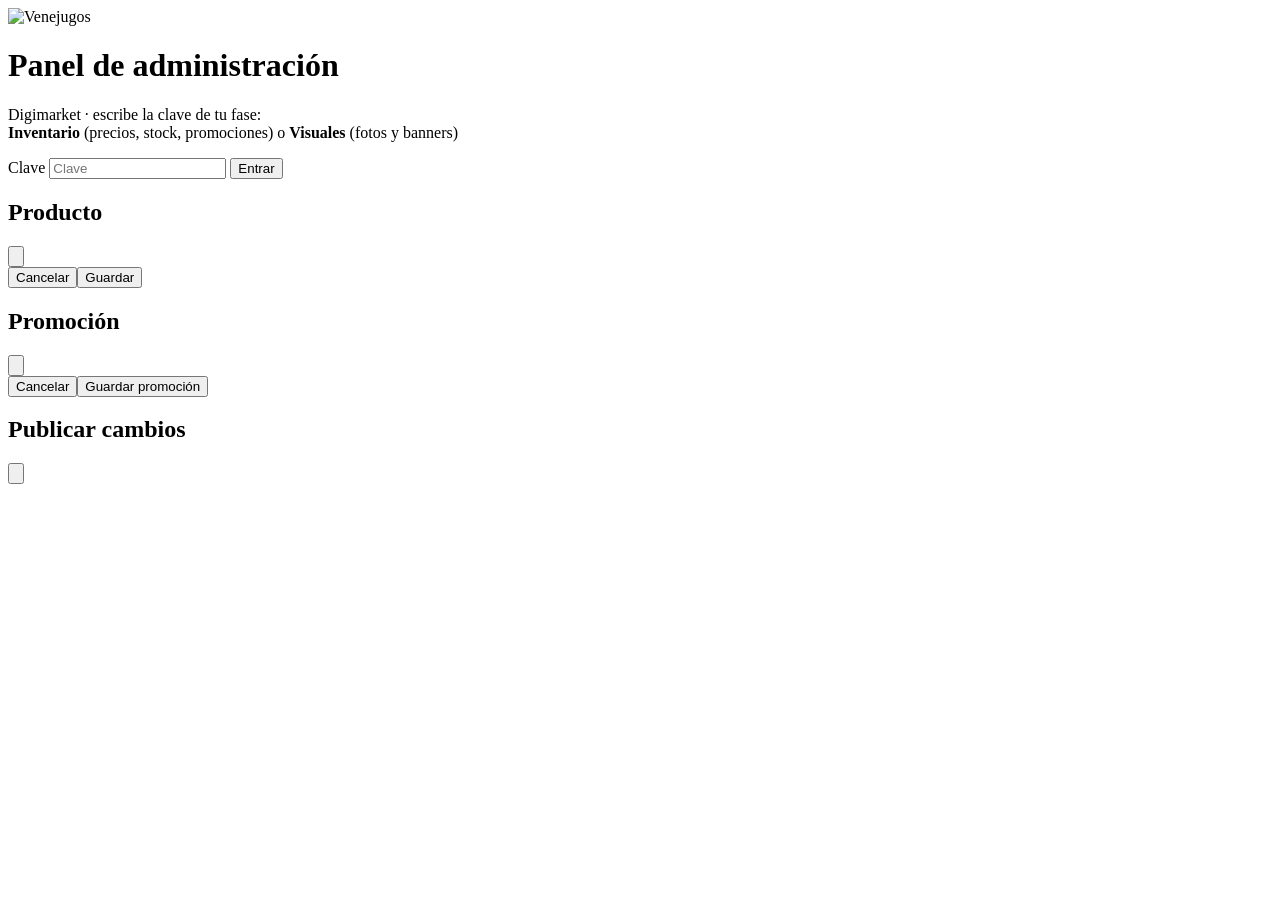
==== admin.html @ 6cc230de "Add files via upload" ====
<!DOCTYPE html>
<html lang="es">
<head>
<meta charset="UTF-8">
<meta http-equiv="Content-Security-Policy" content="default-src 'self'; script-src 'self'; style-src 'self' 'unsafe-inline'; img-src 'self' data: blob: https:; font-src 'self'; connect-src 'self' https://api.github.com https://script.google.com https://script.googleusercontent.com; object-src 'none'; base-uri 'self'; form-action 'self'">
<meta name="viewport" content="width=device-width, initial-scale=1, viewport-fit=cover">
<title>Digimarket · Administración</title>
<meta name="robots" content="noindex, nofollow">
<meta name="theme-color" content="#0a2687">
<link rel="icon" type="image/png" href="img/favicon.png">
<link rel="stylesheet" href="css/tienda.css">
<link rel="stylesheet" href="css/admin.css">
</head>
<body class="admin">

<!-- ===== ACCESO ===== -->
<div class="acceso" id="acceso">
  <form class="acceso-caja" id="formAcceso">
    <img src="img/logo.png" alt="Venejugos" width="150">
    <h1>Panel de administración</h1>
    <p>Digimarket · escribe la clave de tu fase:<br><strong>Inventario</strong> (precios, stock, promociones) o <strong>Visuales</strong> (fotos y banners)</p>
    <label class="sr-only" for="clave">Clave</label>
    <input type="password" id="clave" placeholder="Clave" autocomplete="current-password" autocapitalize="characters" required>
    <button class="btn btn-primario" type="submit">Entrar</button>
    <div class="error" id="errorAcceso" role="alert"></div>
  </form>
</div>

<!-- ===== PANEL ===== -->
<div id="panel" hidden>
  <header class="adm-nav">
    <div class="adm-nav-fila">
      <a class="marca" href="./" target="_blank" rel="noopener" title="Abrir el catálogo público">
        <span class="marca-logo"><img src="img/logo.png" alt="Venejugos" width="56" height="38"></span>
        <span class="marca-texto"><strong>Digimarket</strong><span>Administración</span></span>
      </a>
      <div class="estado-cambios" id="estadoCambios" aria-live="polite">Sin cambios</div>
      <div class="adm-nav-acciones">
        <span class="rol-pill" id="rolActual"></span>
        <button class="btn btn-claro" id="btnSalir">Salir</button>
        <button class="btn btn-claro" id="btnDeshacer" title="Descartar cambios no publicados" hidden>Descartar</button>
        <button class="btn btn-primario" id="btnPublicar">Publicar cambios</button>
      </div>
    </div>
    <nav class="pestanas" role="tablist" aria-label="Secciones">
      <button role="tab" class="pestana" data-tab="fotos" aria-selected="false" hidden>Fotos de productos</button>
      <button role="tab" class="pestana" data-tab="productos" aria-selected="true">Productos</button>
      <button role="tab" class="pestana" data-tab="promociones" aria-selected="false">Promociones del mes</button>
      <button role="tab" class="pestana" data-tab="importar" aria-selected="false">Importar Excel</button>
      <button role="tab" class="pestana" data-tab="imagenes" aria-selected="false" hidden>Fotos en lote</button>
      <button role="tab" class="pestana" data-tab="banners" aria-selected="false" hidden>Banners de promociones</button>
      <button role="tab" class="pestana" data-tab="conexion" aria-selected="false">Conexión y respaldo</button>
    </nav>
  </header>

  <main class="adm-main">
    <div class="aviso-borrador" id="avisoBorrador" hidden></div>

    <!-- FASE VISUALES: FOTOS POR PRODUCTO -->
    <section class="tab" id="tab-fotos" role="tabpanel" hidden>
      <div class="kpis" id="kpisFotos"></div>
      <div class="adm-barra">
        <input type="search" id="ffBuscar" placeholder="Buscar por nombre, marca, código o ID" aria-label="Buscar productos">
        <select id="ffCategoria" aria-label="Categoría"></select>
        <select id="ffFiltro" aria-label="Filtro">
          <option value="">Todos</option>
          <option value="sin-foto">Sin foto</option>
          <option value="con-foto">Con foto</option>
          <option value="pendientes">Sin publicar</option>
        </select>
      </div>
      <p class="nota">Toca una tarjeta o arrastra una imagen encima para poner la foto principal. “Galería” permite varias fotos por producto. Los productos sin foto aparecen primero.</p>
      <div class="grid-fotos" id="gridFotos"></div>
      <div class="adm-pie-tabla"><span id="infoFotos"></span><nav class="paginacion" id="pagFotos" aria-label="Páginas"></nav></div>
    </section>

    <!-- FASE VISUALES: BANNERS -->
    <section class="tab" id="tab-banners" role="tabpanel" hidden>
      <div class="tarjeta-adm">
        <h2>Banners de promociones</h2>
        <p class="nota">Las promociones (fechas, descuentos y productos) las crea la fase Inventario. Aquí se carga la imagen de cada una. Si una promoción no tiene imagen, el catálogo muestra un banner de texto con los colores de la marca.</p>
        <div id="listaBanners" class="lista-promos"></div>
      </div>
    </section>

    <!-- PRODUCTOS -->
    <section class="tab" id="tab-productos" role="tabpanel">
      <div class="kpis" id="kpis"></div>
      <div class="adm-barra">
        <input type="search" id="fBuscar" placeholder="Buscar por nombre, marca, código o ID" aria-label="Buscar productos">
        <select id="fCategoria" aria-label="Categoría"></select>
        <select id="fMarca" aria-label="Marca"></select>
        <select id="fModulo" aria-label="Módulo"></select>
        <select id="fRapido" aria-label="Filtro rápido">
          <option value="">Todos</option>
          <option value="sin-imagen">Sin foto</option>
          <option value="con-descuento">Con descuento</option>
          <option value="stock-bajo">Stock bajo</option>
          <option value="agotados">Agotados</option>
          <option value="destacados">Destacados</option>
          <option value="sin-codigo">Sin código</option>
          <option value="precio-cero">Precio en 0</option>
          <option value="problemas">Con problemas</option>
        </select>
        <select id="fOrden" aria-label="Ordenar">
          <option value="producto-asc">Nombre A-Z</option>
          <option value="producto-desc">Nombre Z-A</option>
          <option value="precio-asc">Precio ↑</option>
          <option value="precio-desc">Precio ↓</option>
          <option value="stock-asc">Stock ↑</option>
          <option value="stock-desc">Stock ↓</option>
          <option value="descuento-desc">Descuento ↓</option>
          <option value="id-desc">Más recientes</option>
        </select>
        <button class="btn btn-azul" id="btnNuevo">+ Nuevo producto</button>
      </div>

      <div class="lote" id="barraLote" hidden>
        <strong id="numSel">0 seleccionados</strong>
        <div class="lote-grupo"><input type="text" inputmode="decimal" id="loteDesc" placeholder="% desc." aria-label="Descuento en lote"><button class="btn btn-mini" data-lote="descuento">Aplicar descuento</button></div>
        <div class="lote-grupo"><select id="loteCat" aria-label="Categoría en lote"></select><button class="btn btn-mini" data-lote="categoria">Cambiar categoría</button></div>
        <div class="lote-grupo"><select id="lotePromo" aria-label="Promoción"></select><button class="btn btn-mini" data-lote="promo">Añadir a promoción</button></div>
        <button class="btn btn-mini" data-lote="destacar">Destacar</button>
        <button class="btn btn-mini" data-lote="no-destacar">Quitar destacado</button>
        <button class="btn btn-mini btn-peligro" data-lote="eliminar">Eliminar</button>
        <button class="btn btn-mini btn-claro" data-lote="limpiar">Deseleccionar</button>
      </div>

      <div class="tabla" id="tablaProductos" role="table" aria-label="Productos">
        <div class="fila cab" role="row">
          <span class="c-sel"><input type="checkbox" id="selTodos" aria-label="Seleccionar página"></span>
          <span class="c-img">Foto</span>
          <span class="c-cod">Código</span>
          <span class="c-nom">Producto</span>
          <span class="c-mar">Marca</span>
          <span class="c-cat">Categoría</span>
          <span class="c-pre num">Precio</span>
          <span class="c-des num">Desc. %</span>
          <span class="c-fin num">Final</span>
          <span class="c-sto num">Stock</span>
          <span class="c-dst">Dest.</span>
          <span class="c-acc"></span>
        </div>
        <div id="filasProductos"></div>
      </div>
      <div class="adm-pie-tabla">
        <span id="infoTabla"></span>
        <nav class="paginacion" id="pagProductos" aria-label="Páginas"></nav>
      </div>
    </section>

    <!-- PROMOCIONES -->
    <section class="tab" id="tab-promociones" role="tabpanel" hidden>
      <div class="tarjeta-adm">
        <div class="cab-adm">
          <div>
            <h2>Promociones del mes</h2>
            <p class="nota">Cada promoción aparece como banner en el catálogo mientras esté activa y dentro de sus fechas. Si tiene un % de descuento, se aplica a sus productos (cuando un producto también tiene descuento propio, se usa el mayor).</p>
          </div>
          <div class="botones">
            <button class="btn btn-azul" id="btnPromoMes">+ Promoción de este mes</button>
            <button class="btn" id="btnPromoNueva">+ Otra fecha</button>
          </div>
        </div>
        <div id="listaPromos" class="lista-promos"></div>
      </div>

      <div class="tarjeta-adm">
        <h2>Cargar descuentos del mes desde Excel</h2>
        <p class="nota">Sube un archivo con una columna de <strong>código</strong>, <strong>ID</strong> o <strong>producto</strong>, y una columna de <strong>descuento</strong> (15, 15% o 0,15). Puedes asignar los descuentos directo a los productos o crear con ellos una promoción.</p>
        <div class="fila-form">
          <input type="file" id="excelDescuentos" accept=".xlsx,.xls,.csv">
          <select id="destinoDescuentos" aria-label="Destino de los descuentos">
            <option value="producto">Asignar como descuento del producto</option>
            <option value="promo">Crear una promoción con estos productos</option>
          </select>
          <label class="opcion"><input type="checkbox" id="limpiarDescuentos"><span>Quitar el descuento a los productos que no estén en el archivo</span></label>
        </div>
        <div id="vistaDescuentos"></div>
      </div>
    </section>

    <!-- IMPORTAR -->
    <section class="tab" id="tab-importar" role="tabpanel" hidden>
      <div class="tarjeta-adm">
        <h2>Actualizar productos desde Excel</h2>
        <p class="nota">Acepta .xlsx, .xls y .csv. Detecta solo las columnas (código, producto/nombre, descripción, marca, categoría, precio, descuento, cantidad/stock, módulo, imagen, ID), aunque el encabezado no esté en la primera fila. Los precios con coma (2,22) se leen correctamente. Cada fila se empareja con el producto existente por <strong>ID</strong>, luego por <strong>código</strong> y luego por <strong>nombre + marca</strong>, así las fotos y promociones no se pierden ni se cruzan.</p>
        <div class="modos">
          <label class="modo"><input type="radio" name="modoImport" value="actualizar" checked><span><strong>Actualizar y agregar</strong> Actualiza los que coinciden y agrega los nuevos. No borra nada.</span></label>
          <label class="modo"><input type="radio" name="modoImport" value="solo-existentes"><span><strong>Solo precios y stock</strong> Actualiza los que coinciden; ignora productos nuevos.</span></label>
          <label class="modo"><input type="radio" name="modoImport" value="reemplazar"><span><strong>Reemplazar lista completa</strong> Lo que no esté en el archivo se elimina del catálogo.</span></label>
        </div>
        <div class="fila-form">
          <input type="file" id="excelProductos" accept=".xlsx,.xls,.csv">
          <button class="btn" id="btnExportar">Descargar catálogo actual en Excel</button>
        </div>
        <div id="vistaImport"></div>
      </div>
    </section>

    <!-- IMÁGENES EN LOTE -->
    <section class="tab" id="tab-imagenes" role="tabpanel" hidden>
      <div class="tarjeta-adm">
        <h2>Fotos en lote</h2>
        <p class="nota">Nombra cada archivo con el <strong>código</strong>, el <strong>ID</strong> o el <strong>nombre exacto</strong> del producto (por ejemplo <code>7UP-15.jpg</code>, <code>587.png</code> o <code>ACEITE SOYA PORTUMESA 12 X 850 ML.webp</code>). Solo se aceptan coincidencias exactas para no asignar una foto al producto equivocado; las que no coincidan puedes asignarlas a mano. Las fotos se optimizan automáticamente (máx. 900 px, formato WebP).</p>
        <div class="fila-form">
          <input type="file" id="lotesFotos" accept="image/*" multiple>
          <label class="opcion"><input type="checkbox" id="fotosComoGaleria"><span>Si el producto ya tiene foto, agregar a su galería en vez de reemplazarla</span></label>
        </div>
        <div id="vistaFotos"></div>
      </div>
    </section>

    <!-- CONEXIÓN -->
    <section class="tab" id="tab-conexion" role="tabpanel" hidden>
      <div class="tarjeta-adm">
        <h2>Conexión con GitHub</h2>
        <p class="nota">Con estos datos el panel publica los cambios directamente en tu repositorio. Usa un token <em>fine-grained</em> limitado a este repositorio con permiso <strong>Contents: Read and write</strong>.</p>
        <div class="form-grid">
          <label class="campo"><span>Usuario u organización</span><input id="cfgOwner" autocomplete="off" autocapitalize="none" spellcheck="false"></label>
          <label class="campo"><span>Repositorio</span><input id="cfgRepo" autocomplete="off" autocapitalize="none" spellcheck="false"></label>
          <label class="campo"><span>Rama</span><input id="cfgBranch" value="main" autocomplete="off" autocapitalize="none" spellcheck="false"></label>
          <label class="campo"><span>Carpeta del sitio en el repo (vacío = raíz)</span><input id="cfgCarpeta" placeholder="" autocomplete="off" autocapitalize="none" spellcheck="false"></label>
          <label class="campo ancho"><span>Token de acceso</span><input id="cfgToken" type="password" placeholder="github_pat_…" autocomplete="off" spellcheck="false"></label>
        </div>
        <label class="opcion"><input type="checkbox" id="cfgRecordar"><span>Recordar el token en este dispositivo (si no, se borra al cerrar la pestaña)</span></label>
        <div class="botones" style="margin-top:12px">
          <button class="btn btn-azul" id="btnGuardarCfg">Guardar y probar conexión</button>
          <button class="btn" id="btnRecargarGH">Recargar datos desde GitHub</button>
        </div>
        <div id="resultadoCfg" class="nota" style="margin-top:10px"></div>
      </div>

      <div class="tarjeta-adm">
        <h2>Respaldo</h2>
        <p class="nota">Descarga una copia de productos y promociones antes de cambios grandes. La fase Inventario puede restaurarla aquí mismo (queda como cambio sin publicar).</p>
        <div class="botones">
          <button class="btn" id="btnRespaldo">Descargar respaldo (.json)</button>
          <label class="btn solo-inventario" for="archivoRespaldo" style="display:inline-grid;place-items:center">Restaurar respaldo…</label>
          <input type="file" id="archivoRespaldo" accept=".json,application/json" hidden>
        </div>
      </div>
    </section>
  </main>
  <footer class="pie-admin">
    <span>© 2026 <span data-legal="empresa.razon">DISTRIBUIDORA VENEJUGOS 2015, C.A.</span></span>
    <a href="terminos.html" target="_blank" rel="noopener">Términos</a>
    <a href="privacidad.html" target="_blank" rel="noopener">Privacidad</a>
    <a href="cookies.html" target="_blank" rel="noopener">Cookies</a>
    <a href="#" data-retirar-consentimiento>Retirar mi consentimiento</a>
  </footer>
</div>

<div class="velo" id="velo"></div>

<!-- Editor de producto -->
<aside class="hoja" id="hojaProducto" role="dialog" aria-modal="true" aria-labelledby="tProducto">
  <div class="asa"></div>
  <div class="hoja-cab"><h2 id="tProducto">Producto</h2><button class="btn-cerrar" data-cerrar aria-label="Cerrar"><svg viewBox="0 0 24 24" fill="none" stroke="currentColor" stroke-width="2.4" stroke-linecap="round"><path d="M18 6 6 18M6 6l12 12"/></svg></button></div>
  <div class="hoja-cuerpo" id="formProducto"></div>
  <div class="hoja-pie botones"><button class="btn" data-cerrar>Cancelar</button><button class="btn btn-primario" id="guardarProducto">Guardar</button></div>
</aside>

<!-- Editor de promoción -->
<aside class="hoja" id="hojaPromo" role="dialog" aria-modal="true" aria-labelledby="tPromo">
  <div class="asa"></div>
  <div class="hoja-cab"><h2 id="tPromo">Promoción</h2><button class="btn-cerrar" data-cerrar aria-label="Cerrar"><svg viewBox="0 0 24 24" fill="none" stroke="currentColor" stroke-width="2.4" stroke-linecap="round"><path d="M18 6 6 18M6 6l12 12"/></svg></button></div>
  <div class="hoja-cuerpo" id="formPromo"></div>
  <div class="hoja-pie botones"><button class="btn" data-cerrar>Cancelar</button><button class="btn btn-primario" id="guardarPromo">Guardar promoción</button></div>
</aside>

<!-- Publicación -->
<aside class="hoja centro" id="hojaPublicar" role="dialog" aria-modal="true" aria-labelledby="tPublicar">
  <div class="hoja-cab"><h2 id="tPublicar">Publicar cambios</h2><button class="btn-cerrar" data-cerrar aria-label="Cerrar"><svg viewBox="0 0 24 24" fill="none" stroke="currentColor" stroke-width="2.4" stroke-linecap="round"><path d="M18 6 6 18M6 6l12 12"/></svg></button></div>
  <div class="hoja-cuerpo" id="cuerpoPublicar"></div>
  <div class="hoja-pie botones" id="piePublicar"></div>
</aside>

<input type="file" id="fotoRapida" accept="image/*" hidden>
<div class="aviso-flotante" id="avisoFlotante" role="status" aria-live="polite"></div>

<script src="js/vendor/xlsx.full.min.js" defer></script>
<script src="js/legal.js"></script>
<script src="js/consentimiento.js"></script>
<script src="js/comun.js"></script>
<script src="js/admin.js"></script>
</body>
</html>
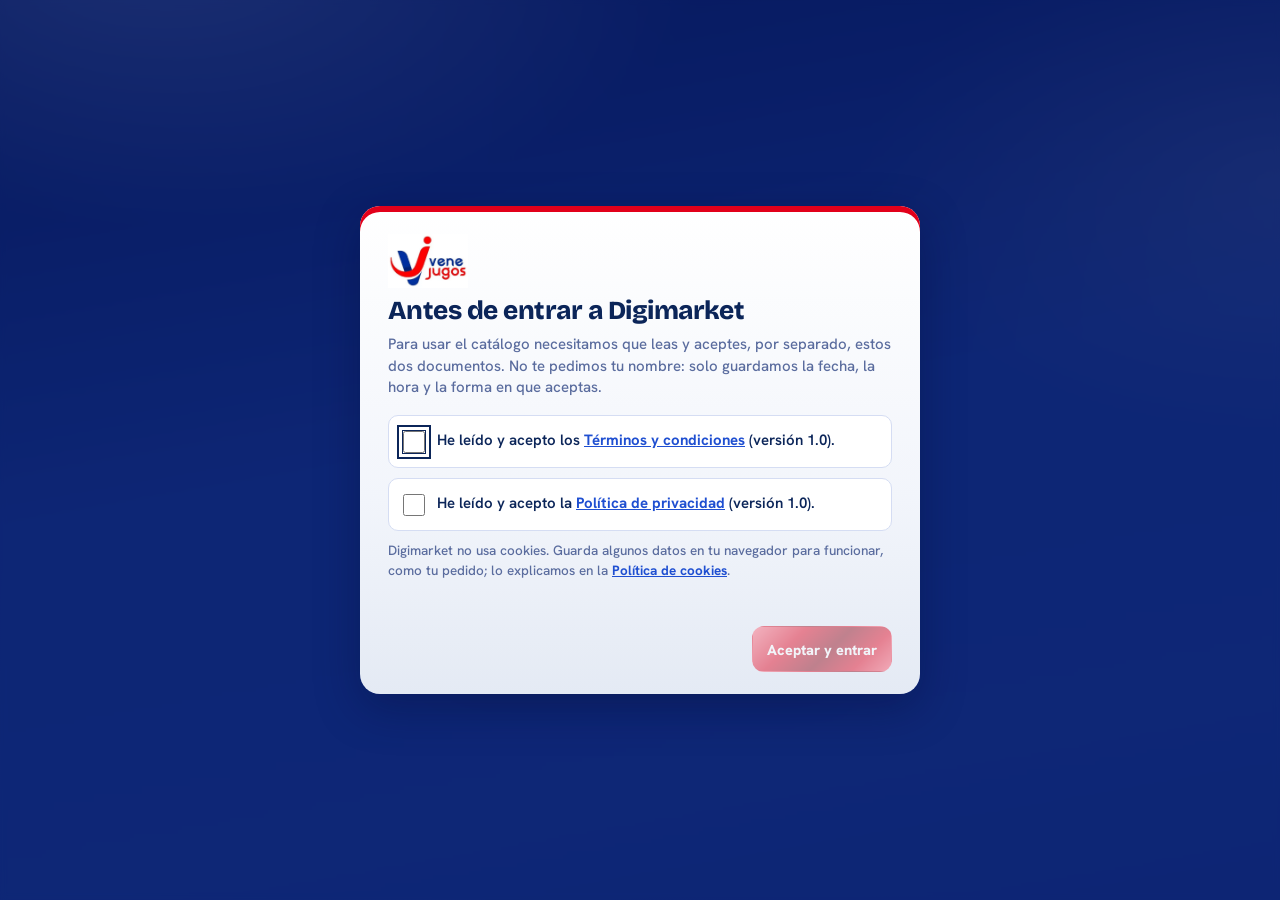
==== commit 47a5beef: "Add files via upload" ====
--- a/admin.html
+++ b/admin.html
@@ -7,16 +7,16 @@
 <title>Digimarket · Administración</title>
 <meta name="robots" content="noindex, nofollow">
 <meta name="theme-color" content="#0a2687">
-<link rel="icon" type="image/png" href="img/favicon.png">
-<link rel="stylesheet" href="css/tienda.css">
-<link rel="stylesheet" href="css/admin.css">
+<link rel="icon" type="image/png" href="favicon.png">
+<link rel="stylesheet" href="tienda.css">
+<link rel="stylesheet" href="admin.css">
 </head>
 <body class="admin">
 
 <!-- ===== ACCESO ===== -->
 <div class="acceso" id="acceso">
   <form class="acceso-caja" id="formAcceso">
-    <img src="img/logo.png" alt="Venejugos" width="150">
+    <img src="logo.png" alt="Venejugos" width="150">
     <h1>Panel de administración</h1>
     <p>Digimarket · escribe la clave de tu fase:<br><strong>Inventario</strong> (precios, stock, promociones) o <strong>Visuales</strong> (fotos y banners)</p>
     <label class="sr-only" for="clave">Clave</label>
@@ -31,7 +31,7 @@
   <header class="adm-nav">
     <div class="adm-nav-fila">
       <a class="marca" href="./" target="_blank" rel="noopener" title="Abrir el catálogo público">
-        <span class="marca-logo"><img src="img/logo.png" alt="Venejugos" width="56" height="38"></span>
+        <span class="marca-logo"><img src="logo.png" alt="Venejugos" width="56" height="38"></span>
         <span class="marca-texto"><strong>Digimarket</strong><span>Administración</span></span>
       </a>
       <div class="estado-cambios" id="estadoCambios" aria-live="polite">Sin cambios</div>
@@ -279,10 +279,10 @@
 <input type="file" id="fotoRapida" accept="image/*" hidden>
 <div class="aviso-flotante" id="avisoFlotante" role="status" aria-live="polite"></div>
 
-<script src="js/vendor/xlsx.full.min.js" defer></script>
-<script src="js/legal.js"></script>
-<script src="js/consentimiento.js"></script>
-<script src="js/comun.js"></script>
-<script src="js/admin.js"></script>
+<script src="xlsx.full.min.js" defer></script>
+<script src="legal.js"></script>
+<script src="consentimiento.js"></script>
+<script src="comun.js"></script>
+<script src="admin.js"></script>
 </body>
 </html>
--- a/tienda.css
+++ b/tienda.css
@@ -0,0 +1,720 @@
+/* =========================================================================
+   Digimarket · Venejugos — Catálogo público
+   Colorimetría tomada del logo Venejugos: azul real + rojo vivo sobre blanco.
+   ========================================================================= */
+@font-face {
+  font-family: "Bricolage";
+  src: url("./bricolage.woff2") format("woff2-variations"), url("./bricolage.woff2") format("woff2");
+  font-weight: 200 800; font-stretch: 75% 100%; font-display: swap;
+}
+@font-face {
+  font-family: "Hanken";
+  src: url("./hanken.woff2") format("woff2-variations"), url("./hanken.woff2") format("woff2");
+  font-weight: 100 900; font-display: swap;
+}
+/* Colorimetría tomada de NEXUS: azul Venejugos profundo, rojo de marca
+   metálico y superficies plateadas. */
+:root {
+  --azul: #1f4fd1;
+  --azul-900: #0b2559;      /* marino: títulos y texto fuerte */
+  --azul-700: #163db0;
+  --azul-100: #d5ddf3;
+  --azul-050: #e8eeff;
+  --rojo: #e2001a;
+  --rojo-700: #b80016;
+  --rojo-050: #fff1f3;
+  --tinta: #0b2559;
+  --gris: #5a6c9e;
+  --gris-claro: #8a9bc9;
+  --linea: #d5ddf3;
+  --fondo: #f4f7ff;
+  --blanco: #ffffff;
+  --verde: #14663f;
+  --plata: linear-gradient(180deg, #ffffff 0%, #e6ecf6 42%, #c3cde2 52%, #f3f6fb 100%);
+  --plata-borde: linear-gradient(135deg, #ffffff 0%, #b9c4da 30%, #ffffff 55%, #9eabc4 80%, #eef2f8 100%);
+  --rojo-metal: linear-gradient(135deg, #ff6b7d 0%, #e2001a 30%, #8f0011 55%, #e2001a 78%, #ff5a6e 100%);
+  --azul-metal: linear-gradient(180deg, #4a78ff 0%, #1f4fd1 48%, #163db0 52%, #2a5ae0 100%);
+  --superficie-clara: linear-gradient(180deg, #ffffff 0%, #f2f5fb 60%, #e4eaf4 100%);
+  --fondo-azul: radial-gradient(900px 480px at 12% -8%, rgba(120, 160, 255, .55), transparent 62%), radial-gradient(700px 420px at 100% 20%, rgba(255, 255, 255, .12), transparent 60%), linear-gradient(170deg, #0c2c95 0, #1f4fd1 520px, #2051d6 900px, #1b46bf 1600px, #163db0 100%);
+
+  --radio: 14px;
+  --radio-sm: 9px;
+  --sombra: 0 1px 2px rgba(4, 20, 90, .08), 0 8px 22px rgba(4, 20, 90, .14);
+  --sombra-alta: 0 14px 44px rgba(4, 14, 60, .38);
+  --fuente: "Hanken", "Segoe UI", system-ui, -apple-system, Roboto, Arial, sans-serif;
+  --fuente-display: "Bricolage", "Segoe UI", system-ui, sans-serif;
+  --contenedor: 1480px;
+  --pad: clamp(12px, 2.4vw, 28px);
+  --alto-nav: 64px;
+  --ease: cubic-bezier(.2, .8, .2, 1);
+}
+
+*, *::before, *::after { box-sizing: border-box; }
+html {
+  -webkit-tap-highlight-color: transparent;
+  -webkit-text-size-adjust: 100%;
+  scroll-padding-top: 140px;
+}
+body {
+  margin: 0;
+  font-family: var(--fuente);
+  font-size: 15px;
+  line-height: 1.45;
+  color: var(--tinta);
+  background: var(--fondo);
+  -webkit-font-smoothing: antialiased;
+  min-height: 100svh;
+  display: flex; flex-direction: column;
+}
+img { max-width: 100%; display: block; }
+button, input, select, textarea { font: inherit; color: inherit; }
+button, a, [role="button"], .chip, .tab { touch-action: manipulation; }
+button, [role="button"], .chip { -webkit-user-select: none; user-select: none; }
+input, select, textarea { font-size: 16px; }
+:focus-visible { outline: 3px solid #ffffff; outline-offset: 1px; box-shadow: 0 0 0 6px #0b2559; border-radius: 6px; }
+.sr-only { position: absolute; width: 1px; height: 1px; padding: 0; margin: -1px; overflow: hidden; clip: rect(0 0 0 0); white-space: nowrap; border: 0; }
+.contenedor { width: 100%; max-width: var(--contenedor); margin: 0 auto; padding-inline: var(--pad); }
+
+/* ---------- Barra superior ---------- */
+.nav {
+  position: sticky; top: 0; z-index: 40;
+  background: var(--azul-900);
+  color: var(--blanco);
+  padding-top: env(safe-area-inset-top, 0px);
+}
+.nav-fila {
+  display: grid;
+  grid-template-columns: auto 1fr auto;
+  align-items: center;
+  gap: clamp(10px, 2vw, 24px);
+  min-height: var(--alto-nav);
+}
+.marca { display: flex; align-items: center; gap: 10px; text-decoration: none; color: inherit; min-width: 0; }
+.marca-logo {
+  background: var(--blanco); border-radius: 10px; padding: 4px 8px;
+  height: 46px; display: grid; place-items: center; flex-shrink: 0;
+}
+.marca-logo img { height: 38px; width: auto; }
+.marca-texto { display: flex; flex-direction: column; line-height: 1.05; }
+.marca-texto strong { font-family: var(--fuente-display); font-size: 22px; font-weight: 800; letter-spacing: -.01em; }
+.marca-texto span { font-size: 12px; color: var(--azul-100); }
+
+.buscador {
+  display: flex; align-items: stretch;
+  background: var(--blanco); border-radius: 12px; overflow: hidden;
+  height: 46px; max-width: 760px; width: 100%; justify-self: center;
+  box-shadow: 0 0 0 2px transparent; transition: box-shadow .15s;
+}
+.buscador:focus-within { box-shadow: 0 0 0 3px var(--rojo); }
+.buscador select {
+  border: 0; background: var(--fondo); color: var(--tinta);
+  padding: 0 10px; font-size: 14px; max-width: 170px; cursor: pointer;
+  border-right: 1px solid var(--linea);
+}
+.buscador input {
+  flex: 1; border: 0; padding: 0 14px; min-width: 0; color: var(--tinta); background: transparent;
+}
+.buscador input:focus { outline: none; }
+.buscador input::placeholder { color: var(--gris-claro); }
+.buscador button {
+  border: 0; background: var(--rojo); color: var(--blanco);
+  width: 54px; display: grid; place-items: center; cursor: pointer;
+}
+.buscador button:active { background: var(--rojo-700); }
+.buscador button svg { width: 22px; height: 22px; }
+
+.btn-carrito {
+  position: relative; display: flex; align-items: center; gap: 8px;
+  background: transparent; border: 1px solid rgba(255,255,255,.28);
+  color: var(--blanco); border-radius: 12px; padding: 0 14px; height: 46px; cursor: pointer;
+  font-weight: 700;
+}
+.btn-carrito svg { width: 26px; height: 26px; }
+.btn-carrito:active { transform: scale(.97); }
+.contador {
+  position: absolute; top: -7px; left: 26px;
+  min-width: 22px; height: 22px; padding: 0 6px; border-radius: 11px;
+  background: var(--rojo); color: var(--blanco); font-size: 12px; font-weight: 800;
+  display: grid; place-items: center; border: 2px solid var(--azul-900);
+}
+.contador[hidden] { display: none; }
+.contador.salto { animation: salto .35s var(--ease); }
+@keyframes salto { 40% { transform: scale(1.35); } }
+
+/* ---------- Barra de categorías ---------- */
+.subnav { background: var(--azul); border-bottom: 3px solid var(--rojo); }
+.subnav-pista {
+  display: flex; gap: 4px; overflow-x: auto; scrollbar-width: none;
+  padding-block: 6px; scroll-snap-type: x proximity;
+}
+.subnav-pista::-webkit-scrollbar { display: none; }
+.subnav .chip {
+  flex-shrink: 0; scroll-snap-align: start;
+  background: transparent; border: 0; color: var(--blanco);
+  padding: 7px 13px; border-radius: 999px; font-size: 14px; font-weight: 600; cursor: pointer; white-space: nowrap;
+}
+.subnav .chip[aria-pressed="true"] { background: var(--blanco); color: var(--azul); }
+.subnav .chip.oferta { color: #ffd0d3; }
+.subnav .chip.oferta[aria-pressed="true"] { background: var(--rojo); color: var(--blanco); }
+
+/* ---------- Banners de promociones ---------- */
+.promos { margin-top: 18px; position: relative; }
+.promos-pista {
+  display: grid; grid-auto-flow: column; grid-auto-columns: 100%;
+  overflow-x: auto; scroll-snap-type: x mandatory; scrollbar-width: none;
+  border-radius: var(--radio); overscroll-behavior-x: contain;
+}
+.promos-pista::-webkit-scrollbar { display: none; }
+.banner {
+  scroll-snap-align: start; position: relative; overflow: hidden;
+  aspect-ratio: 16 / 4.6; min-height: 190px;
+  border-radius: var(--radio); color: var(--blanco); border: 0; padding: 0; text-align: left; cursor: pointer;
+  background: var(--azul);
+}
+.banner.rojo { background: var(--rojo); }
+.banner picture, .banner img.banner-img { position: absolute; inset: 0; width: 100%; height: 100%; object-fit: cover; }
+.banner-arte { position: absolute; inset: 0; pointer-events: none; }
+.banner-contenido {
+  position: relative; z-index: 1; height: 100%;
+  display: flex; flex-direction: column; justify-content: center; align-items: flex-start; gap: 8px;
+  padding: clamp(18px, 4vw, 56px); max-width: min(640px, 70%);
+}
+.banner-etiqueta {
+  font-family: var(--fuente-display); font-weight: 800; line-height: .9;
+  font-size: clamp(44px, 8vw, 104px); letter-spacing: -.03em;
+}
+.banner h2 { margin: 0; font-family: var(--fuente-display); font-size: clamp(22px, 3.2vw, 40px); line-height: 1.05; font-weight: 800; }
+.banner p { margin: 0; font-size: clamp(14px, 1.4vw, 17px); max-width: 46ch; opacity: .92; }
+.banner-cta {
+  margin-top: 8px; display: inline-flex; align-items: center; gap: 8px;
+  background: var(--blanco); color: var(--azul); font-weight: 800; padding: 10px 16px; border-radius: 999px; font-size: 14px;
+}
+.banner.rojo .banner-cta { color: var(--rojo-700); }
+.banner-fechas { font-size: 12.5px; opacity: .85; }
+.banner.solo-imagen .banner-cta { position: absolute; right: 16px; bottom: 16px; margin: 0; box-shadow: var(--sombra); }
+.promos-ctrl {
+  position: absolute; top: 50%; transform: translateY(-50%);
+  width: 44px; height: 44px; border-radius: 50%; border: 0; cursor: pointer;
+  background: rgba(255,255,255,.92); color: var(--azul); display: grid; place-items: center; box-shadow: var(--sombra);
+}
+.promos-ctrl svg { width: 22px; height: 22px; }
+.promos-ctrl.prev { left: 10px; }
+.promos-ctrl.next { right: 10px; }
+.promos-puntos { display: flex; gap: 6px; justify-content: center; margin-top: 10px; }
+.promos-puntos button { width: 9px; height: 9px; border-radius: 5px; border: 0; padding: 0; background: #c4cbe0; cursor: pointer; transition: width .2s var(--ease), background .2s; }
+.promos-puntos button[aria-current="true"] { width: 26px; background: var(--azul); }
+
+/* ---------- Secciones ---------- */
+.seccion { margin-top: 22px; }
+.seccion-cab { display: flex; align-items: baseline; justify-content: space-between; gap: 12px; margin-bottom: 10px; }
+.seccion-cab h2 { margin: 0; font-family: var(--fuente-display); font-size: clamp(21px, 2.4vw, 28px); font-weight: 800; color: var(--azul-900); line-height: 1.1; }
+.seccion-cab small { color: var(--gris); font-size: 14px; }
+.enlace { background: none; border: 0; color: var(--azul); font-weight: 700; cursor: pointer; padding: 6px 0; font-size: 14px; }
+.enlace:hover { text-decoration: underline; }
+
+.fila-scroll {
+  display: grid; grid-auto-flow: column; grid-auto-columns: var(--ancho-fila, 200px);
+  gap: 12px; overflow-x: auto; padding: 4px 2px 14px; scroll-snap-type: x proximity; overscroll-behavior-x: contain;
+}
+.fila-scroll > * { scroll-snap-align: start; }
+.panel-ofertas { background: var(--blanco); border-radius: var(--radio); padding: 16px 16px 4px; box-shadow: var(--sombra); }
+
+/* ---------- Disposición catálogo ---------- */
+.catalogo { display: grid; grid-template-columns: 1fr; gap: 20px; margin-top: 22px; align-items: start; }
+.filtros { display: none; }
+.barra-resultados {
+  display: flex; align-items: center; justify-content: space-between; gap: 10px; flex-wrap: wrap;
+  background: var(--blanco); border-radius: var(--radio-sm); padding: 10px 12px; margin-bottom: 12px; box-shadow: var(--sombra);
+}
+.barra-resultados .total { font-size: 14px; color: var(--gris); }
+.barra-resultados .total strong { color: var(--tinta); }
+.barra-acciones { display: flex; gap: 8px; align-items: center; }
+.selector {
+  height: 40px; border: 1px solid var(--linea); border-radius: 10px; background: var(--blanco);
+  padding: 0 10px; font-size: 14px; cursor: pointer;
+}
+.btn-filtros {
+  height: 40px; display: inline-flex; align-items: center; gap: 6px; padding: 0 14px;
+  border: 1px solid var(--linea); background: var(--blanco); border-radius: 10px; font-weight: 700; cursor: pointer; font-size: 14px;
+}
+.btn-filtros svg { width: 18px; height: 18px; }
+.btn-filtros .num { background: var(--rojo); color: var(--blanco); border-radius: 9px; font-size: 11px; padding: 1px 6px; }
+.chips-activos { display: flex; flex-wrap: wrap; gap: 6px; margin: -4px 0 12px; }
+.chips-activos:empty { display: none; }
+.chip-activo {
+  display: inline-flex; align-items: center; gap: 6px; background: var(--azul-050); color: var(--azul);
+  border: 1px solid var(--azul-100); border-radius: 999px; padding: 5px 10px; font-size: 13px; font-weight: 600; cursor: pointer;
+}
+.chip-activo svg { width: 14px; height: 14px; }
+
+/* ---------- Panel de filtros ---------- */
+.filtro-grupo { padding: 14px 0; border-bottom: 1px solid var(--linea); }
+.filtro-grupo:first-child { padding-top: 0; }
+.filtro-grupo h3 { margin: 0 0 8px; font-size: 15px; font-weight: 800; color: var(--azul-900); }
+.opcion {
+  display: flex; align-items: center; gap: 9px; padding: 5px 2px; font-size: 14px; cursor: pointer; border-radius: 6px;
+}
+.opcion input { width: 18px; height: 18px; accent-color: var(--azul); margin: 0; flex-shrink: 0; }
+.opcion span { flex: 1; min-width: 0; overflow: hidden; text-overflow: ellipsis; white-space: nowrap; }
+.opcion small { color: var(--gris-claro); font-size: 12px; }
+.marca-buscar { width: 100%; height: 38px; border: 1px solid var(--linea); border-radius: 9px; padding: 0 10px; margin-bottom: 6px; font-size: 14px; }
+.lista-marcas { max-height: 260px; overflow-y: auto; overscroll-behavior: contain; padding-right: 4px; }
+.rango { display: flex; gap: 8px; align-items: center; }
+.rango input { width: 100%; height: 38px; border: 1px solid var(--linea); border-radius: 9px; padding: 0 10px; font-size: 14px; min-width: 0; }
+.btn-limpiar { margin-top: 12px; width: 100%; height: 40px; border-radius: 10px; border: 1px solid var(--linea); background: var(--blanco); font-weight: 700; cursor: pointer; }
+
+/* ---------- Tarjeta de producto ---------- */
+.grid {
+  display: grid; gap: 10px;
+  grid-template-columns: repeat(2, minmax(0, 1fr));
+}
+.tarjeta {
+  background: var(--blanco); border-radius: var(--radio); box-shadow: var(--sombra);
+  display: flex; flex-direction: column; overflow: hidden; position: relative; min-width: 0;
+  border: 1px solid transparent; transition: border-color .15s;
+}
+.tarjeta.agotado .foto img { opacity: .45; filter: grayscale(.6); }
+.foto {
+  position: relative; aspect-ratio: 1 / 1; background: var(--blanco);
+  display: grid; place-items: center; border: 0; padding: 10px; cursor: pointer; width: 100%;
+  border-bottom: 1px solid var(--linea);
+}
+.foto img { width: 100%; height: 100%; object-fit: contain; }
+.foto .placeholder { width: 100%; height: 100%; }
+.insignia-desc {
+  position: absolute; top: 8px; left: 8px; z-index: 1;
+  background: var(--rojo); color: var(--blanco); font-weight: 800; font-size: 13px;
+  padding: 4px 8px; border-radius: 8px; line-height: 1;
+}
+.insignia-dest {
+  position: absolute; top: 8px; right: 8px; z-index: 1;
+  background: var(--azul); color: var(--blanco); font-weight: 700; font-size: 11px; padding: 4px 7px; border-radius: 8px;
+}
+.cuerpo { padding: 10px 11px 12px; display: flex; flex-direction: column; gap: 5px; flex: 1; }
+.nombre {
+  margin: 0; font-size: 14px; font-weight: 600; line-height: 1.3; color: var(--tinta);
+  display: -webkit-box; -webkit-line-clamp: 3; -webkit-box-orient: vertical; overflow: hidden;
+  min-height: calc(1.3em * 2); background: none; border: 0; padding: 0; text-align: left; cursor: pointer;
+}
+.meta { font-size: 12px; color: var(--gris); display: flex; gap: 6px; flex-wrap: wrap; }
+.meta .codigo { color: var(--gris-claro); }
+.precio { display: flex; align-items: flex-start; gap: 1px; color: var(--tinta); margin-top: 2px; }
+.precio .simbolo { font-size: 13px; font-weight: 700; margin-top: 4px; }
+.precio .entero { font-family: var(--fuente-display); font-size: 27px; font-weight: 800; line-height: 1; }
+.precio .decimales { font-size: 13px; font-weight: 800; margin-top: 4px; }
+.tarjeta.con-descuento .precio { color: var(--rojo-700); }
+.antes { font-size: 12.5px; color: var(--gris); }
+.antes s { color: var(--gris); }
+.ahorro { color: var(--rojo-700); font-weight: 700; }
+.stock { font-size: 12.5px; font-weight: 700; display: flex; align-items: center; gap: 5px; }
+.stock::before { content: ''; width: 7px; height: 7px; border-radius: 50%; background: currentColor; }
+.stock.ok { color: var(--verde); }
+.stock.bajo { color: var(--rojo-700); }
+.stock.agotado { color: var(--gris); }
+.acciones { margin-top: auto; padding-top: 6px; display: grid; grid-template-columns: auto 1fr; gap: 6px; align-items: center; }
+.cantidad {
+  display: inline-grid; grid-template-columns: 30px 34px 30px; height: 38px;
+  border: 1px solid var(--linea); border-radius: 10px; overflow: hidden; background: var(--fondo);
+}
+.cantidad button { border: 0; background: transparent; font-size: 18px; font-weight: 700; color: var(--azul); cursor: pointer; padding: 0; }
+.cantidad button:active { background: var(--azul-100); }
+.cantidad input {
+  border: 0; text-align: center; width: 100%; background: var(--blanco); font-weight: 700; padding: 0;
+  -moz-appearance: textfield; appearance: textfield; font-size: 16px;
+}
+.cantidad input::-webkit-outer-spin-button, .cantidad input::-webkit-inner-spin-button { -webkit-appearance: none; margin: 0; }
+.btn-agregar {
+  height: 38px; border-radius: 10px; border: 0; background: var(--azul); color: var(--blanco);
+  font-weight: 800; font-size: 14px; cursor: pointer; padding: 0 10px; white-space: nowrap;
+  transition: background .15s, transform .1s;
+}
+.btn-agregar:active { transform: scale(.97); }
+.btn-agregar.listo { background: var(--verde); }
+.btn-agregar:disabled { background: #c6ccda; cursor: not-allowed; }
+.fila-scroll .tarjeta .acciones { grid-template-columns: 1fr; }
+.fila-scroll .tarjeta .cantidad { display: none; }
+.fila-scroll .ahorro, .fila-scroll .antes .sep { display: none; }
+
+/* Esqueleto de carga */
+.esqueleto .foto, .esqueleto .linea { background: linear-gradient(90deg, #eef1f6 25%, #f7f8fb 50%, #eef1f6 75%); background-size: 200% 100%; animation: brillo 1.2s infinite linear; }
+.esqueleto .linea { height: 12px; border-radius: 6px; margin: 4px 0; }
+@keyframes brillo { to { background-position: -200% 0; } }
+
+.vacio { background: var(--blanco); border-radius: var(--radio); padding: 48px 20px; text-align: center; color: var(--gris); box-shadow: var(--sombra); }
+.vacio h3 { color: var(--tinta); margin: 0 0 6px; font-size: 18px; }
+
+/* ---------- Paginación ---------- */
+.paginacion { display: flex; justify-content: center; gap: 6px; flex-wrap: wrap; margin: 22px 0 8px; }
+.paginacion button {
+  min-width: 42px; height: 42px; border-radius: 10px; border: 1px solid var(--linea); background: var(--blanco);
+  font-weight: 700; cursor: pointer; padding: 0 12px;
+}
+.paginacion button[aria-current="page"] { background: var(--azul); color: var(--blanco); border-color: var(--azul); }
+.paginacion button:disabled { opacity: .4; cursor: default; }
+.paginacion .puntos { align-self: center; color: var(--gris); padding: 0 4px; }
+
+/* ---------- Capas: hoja lateral / inferior ---------- */
+.velo {
+  position: fixed; inset: 0; background: rgba(0, 16, 48, .5); z-index: 60;
+  opacity: 0; pointer-events: none; transition: opacity .2s;
+}
+.velo.abierto { opacity: 1; pointer-events: auto; }
+.hoja {
+  position: fixed; z-index: 61; background: var(--blanco); display: flex; flex-direction: column;
+  box-shadow: var(--sombra-alta); transition: transform .28s var(--ease); visibility: hidden;
+  inset: auto 0 0 0; max-height: 92dvh; border-radius: 20px 20px 0 0; transform: translateY(100%);
+  padding-bottom: env(safe-area-inset-bottom, 0px);
+}
+.hoja.abierta { transform: none; visibility: visible; }
+.hoja-cab { display: flex; align-items: center; justify-content: space-between; padding: 14px 16px 10px; border-bottom: 1px solid var(--linea); gap: 10px; }
+.hoja-cab h2 { margin: 0; font-family: var(--fuente-display); font-size: 22px; color: var(--azul-900); font-weight: 800; }
+.hoja-cuerpo { overflow-y: auto; overscroll-behavior: contain; padding: 14px 16px; flex: 1; }
+.hoja-pie { padding: 12px 16px; border-top: 1px solid var(--linea); background: var(--blanco); }
+.btn-cerrar { width: 40px; height: 40px; border-radius: 50%; border: 0; background: var(--fondo); cursor: pointer; display: grid; place-items: center; flex-shrink: 0; }
+.btn-cerrar svg { width: 20px; height: 20px; }
+.asa { width: 42px; height: 5px; border-radius: 3px; background: #cfd5e3; margin: 8px auto 0; }
+
+/* ---------- Detalle de producto ---------- */
+.detalle { display: grid; gap: 18px; }
+.galeria-principal { aspect-ratio: 1; background: var(--blanco); border: 1px solid var(--linea); border-radius: var(--radio); display: grid; place-items: center; padding: 14px; position: relative; }
+.galeria-principal img { width: 100%; height: 100%; object-fit: contain; }
+.miniaturas { display: flex; gap: 8px; margin-top: 8px; overflow-x: auto; }
+.miniaturas button { width: 62px; height: 62px; flex-shrink: 0; border-radius: 10px; border: 2px solid var(--linea); background: var(--blanco); padding: 4px; cursor: pointer; }
+.miniaturas button[aria-current="true"] { border-color: var(--azul); }
+.miniaturas img { width: 100%; height: 100%; object-fit: contain; }
+.detalle h3 { margin: 0; font-size: 20px; line-height: 1.25; }
+.detalle .precio .entero { font-size: 38px; }
+.ficha { display: grid; grid-template-columns: auto 1fr; gap: 6px 14px; font-size: 14px; margin: 10px 0 0; }
+.ficha dt { color: var(--gris); }
+.ficha dd { margin: 0; font-weight: 600; }
+.descripcion { font-size: 14.5px; color: #2b3348; white-space: pre-line; margin: 10px 0 0; }
+.detalle .acciones { grid-template-columns: auto 1fr; max-width: 420px; }
+.detalle .btn-agregar, .detalle .cantidad { height: 46px; }
+.promo-nota { display: inline-block; background: var(--rojo-050); color: var(--rojo-700); border-radius: 8px; padding: 4px 9px; font-size: 13px; font-weight: 700; }
+
+/* ---------- Carrito ---------- */
+.linea-pedido { display: grid; grid-template-columns: 56px 1fr auto; gap: 10px; padding: 12px 0; border-bottom: 1px solid var(--linea); align-items: start; }
+.linea-pedido:last-child { border-bottom: 0; }
+.linea-pedido .mini { width: 56px; height: 56px; border-radius: 10px; border: 1px solid var(--linea); background: var(--blanco); padding: 3px; }
+.linea-pedido .mini img, .linea-pedido .mini svg { width: 100%; height: 100%; object-fit: contain; }
+.linea-pedido .n { font-size: 14px; font-weight: 600; line-height: 1.3; }
+.linea-pedido .s { font-size: 12px; color: var(--gris); }
+.linea-pedido .total-linea { text-align: right; font-weight: 800; white-space: nowrap; }
+.linea-pedido .total-linea s { display: block; font-weight: 500; font-size: 12px; color: var(--gris); }
+.linea-pedido .cantidad { margin-top: 6px; height: 34px; grid-template-columns: 30px 38px 30px; }
+.btn-quitar { background: none; border: 0; color: var(--gris); font-size: 12.5px; text-decoration: underline; cursor: pointer; padding: 6px 0 0; display: block; margin-left: auto; }
+.aviso { background: #fff7e0; border: 1px solid #f1d78a; color: #6b4e00; border-radius: 10px; padding: 10px 12px; font-size: 13px; margin-bottom: 10px; }
+.campo { display: block; margin-bottom: 10px; }
+.campo span { display: block; font-size: 13px; font-weight: 700; color: var(--gris); margin-bottom: 4px; }
+.campo input, .campo textarea { width: 100%; border: 1px solid var(--linea); border-radius: 10px; padding: 10px 12px; background: var(--blanco); }
+.campo textarea { min-height: 64px; resize: vertical; }
+.resumen { display: grid; gap: 6px; font-size: 14px; }
+.resumen div { display: flex; justify-content: space-between; }
+.resumen .ahorro-total { color: var(--rojo-700); font-weight: 700; }
+.resumen .gran-total { font-size: 20px; font-weight: 800; font-family: var(--fuente-display); padding-top: 6px; border-top: 1px solid var(--linea); margin-top: 4px; }
+.botones-pedido { display: grid; grid-template-columns: 1fr 1fr; gap: 8px; margin-top: 12px; }
+.btn { height: 46px; border-radius: 12px; border: 1px solid var(--linea); background: var(--blanco); font-weight: 800; cursor: pointer; padding: 0 14px; font-size: 14.5px; }
+.btn:active { transform: scale(.98); }
+.btn-primario { background: var(--rojo); border-color: var(--rojo); color: var(--blanco); }
+.btn-azul { background: var(--azul); border-color: var(--azul); color: var(--blanco); }
+.btn-ancho { grid-column: 1 / -1; }
+.btn:disabled { opacity: .55; cursor: wait; }
+
+/* Tarjeta del pedido que se exporta como imagen */
+.pedido-captura { position: fixed; left: -10000px; top: 0; width: 640px; background: #fff; padding: 28px; font-family: var(--fuente); color: var(--tinta); }
+.pedido-captura .cab { display: flex; align-items: center; gap: 14px; border-bottom: 3px solid var(--rojo); padding-bottom: 14px; margin-bottom: 14px; }
+.pedido-captura .cab img { height: 54px; }
+.pedido-captura h2 { margin: 0; font-family: var(--fuente-display); color: var(--azul); font-size: 26px; }
+.pedido-captura table { width: 100%; border-collapse: collapse; font-size: 13.5px; }
+.pedido-captura th { text-align: left; color: var(--gris); font-size: 12px; border-bottom: 1px solid var(--linea); padding: 6px 4px; }
+.pedido-captura td { padding: 7px 4px; border-bottom: 1px solid var(--linea); vertical-align: top; }
+.pedido-captura .num { text-align: right; white-space: nowrap; }
+.pedido-captura .tot { font-size: 20px; font-weight: 800; color: var(--rojo-700); }
+
+/* ---------- Pie ---------- */
+.pie { margin-top: auto; background: var(--azul-900); color: var(--azul-100); padding: 28px 0 calc(28px + env(safe-area-inset-bottom, 0px)); font-size: 14px; }
+.pie-fila { display: flex; flex-wrap: wrap; justify-content: space-between; gap: 16px; align-items: center; }
+.pie strong { color: var(--blanco); }
+main { padding-bottom: 36px; }
+
+.aviso-flotante {
+  position: fixed; left: 50%; bottom: calc(18px + env(safe-area-inset-bottom, 0px)); transform: translate(-50%, calc(100% + 60px)); visibility: hidden;
+  background: var(--tinta); color: var(--blanco); padding: 12px 18px; border-radius: 12px; z-index: 80;
+  font-weight: 600; font-size: 14px; box-shadow: var(--sombra-alta); transition: transform .25s var(--ease); max-width: calc(100vw - 24px);
+}
+.aviso-flotante.visible { transform: translate(-50%, 0); visibility: visible; }
+
+/* ---------- Hover solo con puntero real ---------- */
+@media (hover: hover) and (pointer: fine) {
+  .tarjeta:hover { border-color: var(--azul-100); }
+  .tarjeta:hover .nombre { color: var(--azul); }
+  .btn-agregar:hover:not(:disabled) { background: var(--azul-700); }
+  .btn-primario:hover { background: var(--rojo-700); }
+  .subnav .chip:hover:not([aria-pressed="true"]) { background: rgba(255,255,255,.14); }
+  .btn-carrito:hover { border-color: var(--blanco); }
+  .buscador button:hover { background: var(--rojo-700); }
+  .paginacion button:hover:not(:disabled):not([aria-current="page"]) { border-color: var(--azul); color: var(--azul); }
+  .opcion:hover { background: var(--fondo); }
+}
+
+/* =========================================================================
+   RESPONSIVE — probado en 30 resoluciones (10 por tipo de dispositivo)
+   Teléfonos:   320×568, 360×640, 360×800, 375×667, 390×844, 393×873,
+                412×915, 414×896, 428×926, 430×932
+   Tabletas:    600×960, 768×1024, 800×1280, 810×1080, 820×1180, 834×1112,
+                834×1194, 1024×1366, 1280×800, 1024×768
+   Computador:  1280×720, 1366×768, 1440×900, 1536×864, 1600×900,
+                1680×1050, 1920×1080, 2048×1152, 2560×1440, 3840×2160
+   ========================================================================= */
+
+/* Teléfonos (< 480): cabecera en dos filas, cuadrícula de 2 */
+@media (max-width: 479px) {
+  :root { --alto-nav: 56px; }
+  body { font-size: 14.5px; }
+  .nav-fila { grid-template-columns: 1fr auto; row-gap: 8px; padding-block: 8px; }
+  .buscador { grid-column: 1 / -1; grid-row: 2; height: 44px; }
+  .buscador select { display: none; }
+  .marca-logo { height: 40px; padding: 3px 6px; }
+  .marca-logo img { height: 32px; }
+  .marca-texto strong { font-size: 19px; }
+  .marca-texto span { display: none; }
+  .btn-carrito { height: 42px; padding: 0 10px; }
+  .btn-carrito .txt { display: none; }
+  .banner { aspect-ratio: 4 / 3; min-height: 0; }
+  .banner-contenido { max-width: 100%; }
+  .banner.solo-imagen { aspect-ratio: var(--ar-movil, 4 / 3); }
+  .promos-ctrl { display: none; }
+  .fila-scroll { --ancho-fila: 156px; gap: 8px; }
+  .cuerpo { padding: 9px 9px 10px; }
+  .precio .entero { font-size: 24px; }
+  .ahorro, .antes .sep { display: none; }
+  .acciones { grid-template-columns: 1fr; }
+  .cantidad { width: 100%; grid-template-columns: 1fr 1.2fr 1fr; }
+  .barra-resultados { padding: 8px 10px; }
+  .barra-resultados .total { width: 100%; }
+  .barra-acciones { width: 100%; }
+  .barra-acciones .selector { flex: 1; min-width: 0; }
+  .botones-pedido { grid-template-columns: 1fr; }
+}
+@media (max-width: 359px) {
+  .marca-texto { display: none; }
+  .grid { gap: 8px; }
+  .nombre { font-size: 13px; }
+  .precio .entero { font-size: 22px; }
+  .meta .codigo { display: none; }
+}
+
+/* Teléfonos grandes / horizontales (480–767): cuadrícula de 3 */
+@media (min-width: 480px) and (max-width: 767px) {
+  .grid { grid-template-columns: repeat(3, minmax(0, 1fr)); }
+  .buscador select { display: none; }
+  .marca-texto span { display: none; }
+  .btn-carrito .txt { display: none; }
+  .banner { aspect-ratio: 16 / 7; }
+  .fila-scroll { --ancho-fila: 172px; }
+  .acciones { grid-template-columns: 1fr; }
+  .cantidad { width: 100%; grid-template-columns: 1fr 1.2fr 1fr; }
+}
+
+/* Tabletas vertical (768–1023): 3 columnas, filtros en hoja */
+@media (min-width: 768px) {
+  .grid { grid-template-columns: repeat(3, minmax(0, 1fr)); gap: 14px; }
+  .fila-scroll { --ancho-fila: 196px; }
+  .hoja { inset: 0 0 0 auto; width: min(460px, 92vw); max-height: none; border-radius: 0; transform: translateX(100%); padding-top: env(safe-area-inset-top, 0px); }
+  .hoja.izquierda { inset: 0 auto 0 0; transform: translateX(-100%); }
+  .hoja.abierta { transform: none; }
+  .hoja.centro { inset: 50% auto auto 50%; transform: translate(-50%, -46%); opacity: 0; width: min(980px, 94vw); max-height: 90dvh; border-radius: 20px; transition: transform .25s var(--ease), opacity .2s; }
+  .hoja.centro.abierta { transform: translate(-50%, -50%); opacity: 1; }
+  .asa { display: none; }
+  .detalle { grid-template-columns: minmax(0, 1fr) minmax(0, 1.1fr); gap: 28px; }
+}
+
+/* Tabletas horizontal y portátiles pequeños (≥1024): barra lateral */
+@media (min-width: 1024px) {
+  .catalogo { grid-template-columns: 236px minmax(0, 1fr); }
+  .filtros {
+    display: block; position: sticky; top: calc(var(--alto-nav) + 62px);
+    max-height: calc(100dvh - var(--alto-nav) - 80px); overflow-y: auto; overscroll-behavior: contain;
+    background: var(--blanco); border-radius: var(--radio); padding: 16px; box-shadow: var(--sombra);
+  }
+  .btn-filtros { display: none; }
+  .grid { grid-template-columns: repeat(3, minmax(0, 1fr)); }
+}
+@media (min-width: 1280px) {
+  .catalogo { grid-template-columns: 252px minmax(0, 1fr); }
+  .grid { grid-template-columns: repeat(4, minmax(0, 1fr)); }
+  .fila-scroll { --ancho-fila: 208px; }
+}
+@media (min-width: 1600px) {
+  .grid { grid-template-columns: repeat(5, minmax(0, 1fr)); }
+}
+@media (min-width: 1900px) {
+  :root { --contenedor: 1760px; }
+  .grid { grid-template-columns: repeat(6, minmax(0, 1fr)); }
+  .fila-scroll { --ancho-fila: 220px; }
+}
+/* Pantallas 2K / 4K: se escala todo el texto para no verse diminuto */
+@media (min-width: 2400px) {
+  html { zoom: 1.3; }
+}
+@media (min-width: 3400px) {
+  html { zoom: 1.85; }
+}
+
+/* Teléfonos en horizontal (poca altura): la cabecera deja de ser fija */
+@media (orientation: landscape) and (max-height: 500px) {
+  .nav { position: relative; }
+  .banner { aspect-ratio: 16 / 5; }
+  .hoja { max-height: 100dvh; }
+  .filtros { top: 12px; max-height: calc(100dvh - 24px); }
+}
+
+@media (prefers-reduced-motion: reduce) {
+  *, *::before, *::after { animation-duration: .01ms !important; transition-duration: .01ms !important; scroll-behavior: auto !important; }
+}
+
+
+/* =========================================================================
+   COLORIMETRÍA NEXUS · superficies, metal y cinta
+   ========================================================================= */
+html { background: #163db0; }
+body { background: var(--fondo-azul); background-color: #163db0; font-weight: 500; }
+.nav { background: linear-gradient(180deg, #0a2687 0%, #0d2fa0 100%); box-shadow: 0 6px 18px rgba(4, 14, 60, .28); }
+.marca-logo { background: var(--plata); box-shadow: 0 4px 12px rgba(4, 20, 90, .3), inset 0 1px 0 #fff; }
+.marca-texto strong {
+  font-family: var(--fuente-display); font-weight: 800; letter-spacing: -0.035em; font-variation-settings: "wdth" 80;
+  background: linear-gradient(180deg, #ffffff 0%, #f1f5ff 40%, #b9c6e2 55%, #ffffff 100%);
+  -webkit-background-clip: text; background-clip: text; color: transparent;
+}
+.marca-texto span { color: #dbe4ff; }
+.buscador button { background: var(--rojo-metal); }
+.btn-carrito { border-color: rgba(255, 255, 255, .35); background: linear-gradient(180deg, rgba(255,255,255,.16), rgba(255,255,255,.04)); }
+.contador { background: var(--rojo-metal); border-color: #0d2fa0; }
+.subnav { background: transparent; border-bottom: 0; }
+.subnav .chip { border: 1px solid rgba(255, 255, 255, .38); }
+.subnav .chip[aria-pressed="true"] { background: var(--plata); border-color: #fff; color: #163db0; box-shadow: inset 0 1px 0 #fff, 0 2px 8px rgba(4, 20, 90, .25); }
+.subnav .chip.oferta { color: #fff; border-color: rgba(255, 120, 135, .7); }
+.subnav .chip.oferta[aria-pressed="true"] { background: var(--rojo-metal); border-color: transparent; color: #fff; }
+
+/* Cinta azul-plata y roja derivada del logo; se dibuja al cargar */
+.cinta { display: block; width: 100%; height: auto; max-width: var(--contenedor); margin: 6px auto 0; padding-inline: var(--pad); overflow: visible; }
+.cinta path { fill: none; stroke-linecap: round; stroke-width: 9; }
+.cinta .c-azul { stroke: url(#metal-plata); }
+.cinta .c-rojo { stroke: url(#metal-rojo); }
+@media (prefers-reduced-motion: no-preference) {
+  .entra .cinta path { stroke-dasharray: 1600; stroke-dashoffset: 1600; animation: trazo 1.1s var(--ease) forwards; }
+  .entra .cinta .c-rojo { animation-delay: .14s; }
+}
+@keyframes trazo { to { stroke-dashoffset: 0; } }
+@media (max-width: 640px) { .cinta path { stroke-width: 16; } }
+main.contenedor > .promos { margin-top: 8px; }
+
+/* Banners */
+.banner { background: linear-gradient(135deg, #0c2c95 0%, #1f4fd1 55%, #2b5ce6 100%); border: 2px solid transparent; background-clip: padding-box; box-shadow: 0 10px 26px rgba(4, 20, 90, .35); }
+.banner.rojo { background: var(--rojo-metal); }
+.banner-cta { background: var(--plata); color: #163db0; box-shadow: inset 0 1px 0 #fff; }
+.banner h2, .banner-etiqueta { font-family: var(--fuente-display); }
+.banner-etiqueta { font-variation-settings: "wdth" 80; }
+.promos-puntos button { background: rgba(255, 255, 255, .4); }
+.promos-puntos button[aria-current="true"] { background: #fff; }
+.promos-ctrl { background: var(--plata); color: #163db0; }
+
+/* Superficies claras con marco plateado o rojo metálico */
+.panel-ofertas { border: 2px solid transparent; background: var(--superficie-clara) padding-box, var(--rojo-metal) border-box; box-shadow: 0 10px 26px rgba(4, 20, 90, .3); }
+.filtros, .barra-resultados { border: 2px solid transparent; background: var(--superficie-clara) padding-box, var(--plata-borde) border-box; }
+#tituloListado {
+  background: linear-gradient(180deg, #ffffff 0%, #f1f5ff 40%, #b9c6e2 55%, #ffffff 100%);
+  -webkit-background-clip: text; background-clip: text; color: transparent;
+}
+.seccion-cab h2 { font-variation-settings: "wdth" 85; letter-spacing: -0.02em; }
+.chip-activo { background: #fff; border-color: #fff; }
+.chips-activos .enlace { color: #fff; }
+.paginacion .puntos { color: #dbe4ff; }
+.paginacion button[aria-current="page"] { background: var(--azul-metal); border-color: transparent; }
+
+/* Tarjetas: plata; con descuento, borde de rojo metálico */
+.tarjeta { border: 2px solid transparent; background: var(--superficie-clara) padding-box, var(--plata-borde) border-box; box-shadow: 0 8px 22px rgba(4, 20, 90, .24), inset 0 1px 0 #fff; transition: transform .18s var(--ease), box-shadow .18s; }
+.tarjeta.con-descuento { background: var(--superficie-clara) padding-box, var(--rojo-metal) border-box; }
+.foto { background: #fff; }
+.insignia-desc { background: var(--rojo-metal); box-shadow: 0 2px 6px rgba(143, 0, 17, .35); }
+.insignia-dest { background: var(--azul-metal); }
+.precio .entero { font-family: var(--fuente-display); font-variation-settings: "wdth" 85; }
+.btn-agregar { background: var(--azul-metal); box-shadow: 0 3px 10px rgba(22, 61, 176, .3), inset 0 1px 0 rgba(255, 255, 255, .35); }
+.btn-agregar:disabled { background: #c6ccda; box-shadow: none; }
+.btn-primario { background: var(--rojo-metal); border-color: transparent; box-shadow: 0 4px 12px rgba(143, 0, 17, .3), inset 0 1px 0 rgba(255, 255, 255, .3); }
+.btn-azul { background: var(--azul-metal); border-color: transparent; box-shadow: 0 4px 12px rgba(22, 61, 176, .3), inset 0 1px 0 rgba(255, 255, 255, .35); }
+.hoja { background: var(--superficie-clara); }
+.hoja-cab h2 { font-variation-settings: "wdth" 85; }
+.vacio { border: 2px dashed var(--rojo); }
+.aviso-flotante { background: var(--plata); color: #0b2559; }
+.pie { background: rgba(4, 14, 60, .45); }
+.pie-fila { flex-direction: column; align-items: flex-start; }
+.pie-legal { display: flex; flex-wrap: wrap; gap: 6px 18px; }
+.pie a { color: #fff; text-underline-offset: 3px; }
+@media (hover: hover) and (pointer: fine) {
+  .tarjeta:hover { border-color: transparent; transform: translateY(-2px); box-shadow: 0 14px 30px rgba(4, 20, 90, .34); }
+  .btn-agregar:hover:not(:disabled) { background: linear-gradient(180deg, #5a86ff, #1f4fd1); }
+  .btn-primario:hover { background: linear-gradient(135deg, #ff4d63, #b80016); }
+  .subnav .chip:hover:not([aria-pressed="true"]) { background: rgba(255, 255, 255, .14); }
+}
+@media (min-width: 768px) { .pie-fila { flex-direction: row; align-items: center; } }
+
+/* =========================================================================
+   ACEPTACIÓN (ventana sin nombre) Y DOCUMENTOS LEGALES
+   ========================================================================= */
+html.vj-bloqueado body { overflow: hidden; }
+dialog.consent {
+  border: 0; padding: 0; border-radius: 20px; width: min(560px, calc(100vw - 24px)); max-height: calc(100dvh - 24px);
+  background: var(--superficie-clara); color: var(--tinta); box-shadow: var(--sombra-alta), inset 0 6px 0 var(--rojo);
+}
+dialog.consent::backdrop { background: rgba(4, 14, 60, .62); backdrop-filter: blur(3px); }
+@media (prefers-reduced-motion: no-preference) { dialog.consent[open] { animation: abrirDlg .28s var(--ease); } }
+@keyframes abrirDlg { from { opacity: 0; transform: translateY(14px) scale(.98); } }
+.consent form { padding: 28px clamp(18px, 4vw, 28px) 22px; overflow-y: auto; max-height: calc(100dvh - 24px); }
+.consent-logo { height: 54px; width: auto; margin-bottom: 8px; }
+.consent h2 { font-family: var(--fuente-display); font-size: 26px; font-weight: 800; letter-spacing: -0.02em; line-height: 1.15; margin: 0 0 8px; color: var(--azul-900); }
+.consent p { color: var(--gris); font-size: 15px; margin: 0 0 16px; }
+.consent a { color: var(--azul); font-weight: 700; }
+.casilla { display: flex; gap: 12px; align-items: flex-start; padding: 14px; border: 1px solid var(--linea); border-radius: 10px; margin-bottom: 10px; cursor: pointer; background: #fff; transition: border-color .2s, background .2s; }
+.casilla:has(input:checked) { border-color: var(--rojo); background: var(--rojo-050); }
+.casilla input { width: 22px; height: 22px; margin: 1px 0 0; accent-color: var(--rojo); flex-shrink: 0; cursor: pointer; }
+.casilla span { font-weight: 600; font-size: 15px; color: var(--tinta); }
+.consent .nota { font-size: 13.5px; margin-top: 4px; }
+.consent .falta { color: var(--rojo-700); font-weight: 700; font-size: 14px; min-height: 20px; }
+.acciones-dlg { display: flex; justify-content: flex-end; gap: 10px; margin-top: 10px; flex-wrap: wrap; }
+.consent .btn-primario:disabled { opacity: .45; cursor: not-allowed; box-shadow: none; }
+
+.saltar { position: absolute; left: 12px; top: -60px; z-index: 90; background: #fff; color: var(--azul-900); padding: 10px 16px; border-radius: 9px; font-weight: 700; }
+.saltar:focus { top: 12px; }
+.legal-cab { padding-top: calc(18px + env(safe-area-inset-top, 0px)); }
+.legal .marca-texto strong { font-size: 30px; }
+.doc {
+  max-width: 880px; margin: 18px auto 44px; padding: clamp(20px, 4vw, 48px); border-radius: 20px; color: var(--tinta);
+  border: 2px solid transparent; background: var(--superficie-clara) padding-box, var(--plata-borde) border-box; box-shadow: 0 10px 30px rgba(4, 20, 90, .3);
+}
+.doc h1 { font-family: var(--fuente-display); font-size: clamp(30px, 5vw, 44px); font-weight: 800; letter-spacing: -0.03em; line-height: 1.06; margin: 14px 0 8px; color: var(--azul-900); }
+.doc .vigencia { color: var(--gris); margin: 0; }
+.doc h2 { font-family: var(--fuente-display); font-size: 22px; font-weight: 800; letter-spacing: -0.015em; margin: 34px 0 10px; color: var(--azul-900); scroll-margin-top: 20px; }
+.doc h3 { font-size: 17px; margin: 20px 0 6px; color: var(--azul-900); }
+.doc p, .doc li { font-size: 16px; line-height: 1.65; max-width: 72ch; }
+.doc ul { padding-left: 22px; }
+.doc li { margin: 4px 0; }
+.doc a { color: var(--azul); font-weight: 600; text-underline-offset: 3px; }
+.doc .indice { background: var(--azul-050); border-radius: 14px; padding: 16px 20px; margin: 20px 0 6px; }
+.doc .indice ol { columns: 2 230px; margin: 8px 0 0; padding-left: 22px; }
+.doc .indice li { font-size: 15px; break-inside: avoid; }
+.doc .marco { border-left: 4px solid var(--rojo); background: var(--rojo-050); padding: 12px 16px; border-radius: 0 12px 12px 0; }
+.doc .marco p { margin: 0; }
+.tabla-envoltura { overflow-x: auto; border: 1px solid var(--linea); border-radius: 12px; background: #fff; overscroll-behavior-x: contain; }
+.doc table { border-collapse: collapse; width: 100%; min-width: 680px; font-size: 14px; }
+.doc th, .doc td { padding: 10px 12px; border-bottom: 1px solid var(--linea); text-align: left; vertical-align: top; }
+.doc th { background: var(--azul-050); color: var(--azul-900); }
+.doc tr:last-child td { border-bottom: 0; }
+.doc code { background: var(--azul-050); color: var(--azul-700); padding: 1px 6px; border-radius: 6px; font-size: 13px; overflow-wrap: anywhere; }
+.volver { display: inline-flex; gap: 6px; align-items: center; font-weight: 700; text-decoration: none; color: var(--azul); }
+.dato { background: #fff3c4; border-radius: 4px; padding: 0 3px; }
+@media print {
+  body { background: #fff; }
+  .legal-cab, .cinta, .pie, .volver, .saltar { display: none !important; }
+  .doc { box-shadow: none; border: 0; background: #fff; margin: 0; }
+}
--- a/admin.css
+++ b/admin.css
@@ -0,0 +1,297 @@
+/* =========================================================================
+   Digimarket · Panel de administración (se apoya en tienda.css)
+   ========================================================================= */
+body.admin { background: var(--fondo); }
+
+/* Acceso */
+.acceso { min-height: 100svh; display: grid; place-items: center; padding: 20px; background: linear-gradient(160deg, var(--azul-900), var(--azul) 70%); }
+.acceso-caja { background: var(--blanco); border-radius: 20px; padding: 32px 28px; width: min(380px, 100%); text-align: center; box-shadow: var(--sombra-alta); border-top: 6px solid var(--rojo); }
+.acceso-caja img { margin: 0 auto 10px; height: auto; }
+.acceso-caja h1 { font-family: var(--fuente-display); color: var(--azul-900); margin: 0; font-size: 24px; }
+.acceso-caja p { color: var(--gris); margin: 4px 0 18px; font-size: 14px; }
+.acceso-caja input { width: 100%; height: 48px; border: 1px solid var(--linea); border-radius: 12px; padding: 0 14px; text-align: center; margin-bottom: 10px; }
+.acceso-caja .btn { width: 100%; }
+.acceso-caja .error { color: var(--rojo-700); font-size: 14px; min-height: 20px; margin-top: 8px; font-weight: 600; }
+
+/* Barra superior */
+.adm-nav { position: sticky; top: 0; z-index: 40; background: var(--azul-900); color: var(--blanco); padding-top: env(safe-area-inset-top, 0px); }
+.adm-nav-fila { display: flex; align-items: center; gap: 14px; padding: 10px var(--pad); max-width: 1680px; margin: 0 auto; }
+.estado-cambios { flex: 1; text-align: right; font-size: 14px; color: var(--azul-100); }
+.estado-cambios.sucio { color: #ffd6d9; font-weight: 700; }
+.adm-nav-acciones { display: flex; gap: 8px; }
+.btn-claro { background: transparent; color: inherit; border-color: rgba(255,255,255,.35); }
+.adm-main .btn-claro { color: var(--tinta); border-color: var(--linea); }
+.pestanas { display: flex; gap: 2px; overflow-x: auto; scrollbar-width: none; background: var(--azul); border-bottom: 3px solid var(--rojo); padding: 0 var(--pad); }
+.pestanas::-webkit-scrollbar { display: none; }
+.pestana { flex-shrink: 0; background: none; border: 0; color: var(--blanco); padding: 11px 14px; font-weight: 700; font-size: 14px; cursor: pointer; border-radius: 10px 10px 0 0; }
+.pestana[aria-selected="true"] { background: var(--fondo); color: var(--azul-900); }
+.adm-main { max-width: 1680px; margin: 0 auto; padding: 18px var(--pad) 60px; width: 100%; }
+.tab[hidden] { display: none; }
+
+.aviso-borrador { background: #fff7e0; border: 1px solid #f1d78a; color: #5d4300; border-radius: 12px; padding: 12px 14px; margin-bottom: 14px; display: flex; gap: 10px; align-items: center; flex-wrap: wrap; font-size: 14px; }
+.aviso-borrador[hidden] { display: none; }
+
+/* KPIs */
+.kpis { display: grid; grid-template-columns: repeat(auto-fit, minmax(140px, 1fr)); gap: 10px; margin-bottom: 14px; }
+.kpi { background: var(--blanco); border-radius: 12px; padding: 12px 14px; box-shadow: var(--sombra); border: 2px solid transparent; text-align: left; cursor: pointer; }
+.kpi[aria-pressed="true"] { border-color: var(--azul); }
+.kpi b { display: block; font-family: var(--fuente-display); font-size: 26px; line-height: 1; color: var(--azul-900); }
+.kpi span { font-size: 13px; color: var(--gris); }
+.kpi.alerta b { color: var(--rojo-700); }
+
+/* Barra de filtros */
+.adm-barra { display: flex; flex-wrap: wrap; gap: 8px; margin-bottom: 12px; }
+.adm-barra input, .adm-barra select { height: 42px; border: 1px solid var(--linea); border-radius: 10px; padding: 0 10px; background: var(--blanco); font-size: 14px; }
+.adm-barra input[type="search"] { flex: 1 1 260px; min-width: 0; }
+.adm-barra select { flex: 0 1 auto; max-width: 220px; }
+.adm-barra .btn { height: 42px; }
+
+.btn-mini { height: 34px; padding: 0 10px; font-size: 13px; border-radius: 9px; }
+.btn-peligro { color: var(--rojo-700); border-color: #f4b8bd; }
+.lote { position: sticky; top: calc(var(--alto-adm, 112px)); z-index: 5; display: flex; flex-wrap: wrap; gap: 8px; align-items: center; background: var(--azul-050); border: 1px solid var(--azul-100); border-radius: 12px; padding: 8px 10px; margin-bottom: 10px; }
+.lote[hidden] { display: none; }
+.lote-grupo { display: flex; gap: 4px; }
+.lote input, .lote select { height: 34px; border: 1px solid var(--linea); border-radius: 9px; padding: 0 8px; font-size: 13px; background: var(--blanco); }
+.lote input { width: 80px; }
+.lote select { max-width: 180px; }
+
+/* Tabla de productos (grid; en móvil se vuelve tarjeta) */
+.tabla { background: var(--blanco); border-radius: var(--radio); box-shadow: var(--sombra); overflow: hidden; }
+.fila {
+  display: grid; align-items: center; gap: 8px; padding: 8px 12px; border-bottom: 1px solid var(--linea);
+  grid-template-columns: 26px 52px 110px minmax(200px, 2.4fr) minmax(110px, 1fr) 150px 86px 70px 78px 76px 40px 72px;
+}
+.fila.cab { background: var(--fondo); font-size: 12px; font-weight: 800; color: var(--gris); position: sticky; top: 0; }
+.fila .num { text-align: right; }
+.fila input[type="text"], .fila select {
+  width: 100%; height: 36px; border: 1px solid transparent; border-radius: 8px; padding: 0 8px; background: transparent; font-size: 14px; min-width: 0;
+}
+.fila input.num { text-align: right; }
+.fila input:focus, .fila select:focus { border-color: var(--azul); background: var(--azul-050); outline: none; }
+.fila input.error, .fila select.error { border-color: var(--rojo); background: var(--rojo-050); }
+.fila .c-nom input { font-weight: 600; }
+.fila .c-fin { font-weight: 800; text-align: right; font-size: 14px; }
+.fila .c-fin.desc { color: var(--rojo-700); }
+.fila .c-fin small { display: block; font-weight: 600; font-size: 11px; color: var(--gris); }
+.fila.bajo { background: #fff8f8; }
+.fila.sel { background: var(--azul-050); }
+.fila.nuevo { box-shadow: inset 4px 0 0 var(--verde); }
+.fila.editado { box-shadow: inset 4px 0 0 #f5a524; }
+.c-img .thumb { width: 48px; height: 48px; border-radius: 9px; border: 1px dashed var(--linea); background: var(--fondo); display: grid; place-items: center; cursor: pointer; padding: 2px; overflow: hidden; position: relative; }
+.c-img .thumb img { width: 100%; height: 100%; object-fit: contain; }
+.c-img .thumb.tiene { border-style: solid; background: var(--blanco); }
+.c-img .thumb svg { width: 20px; height: 20px; color: var(--gris-claro); }
+.c-img .thumb.soltar { border-color: var(--azul); background: var(--azul-100); }
+.c-img .thumb .pend { position: absolute; right: 2px; bottom: 2px; width: 9px; height: 9px; border-radius: 50%; background: #f5a524; border: 2px solid var(--blanco); }
+.c-dst input { width: 20px; height: 20px; accent-color: var(--azul); }
+.c-sel input { width: 18px; height: 18px; accent-color: var(--azul); }
+.c-acc { display: flex; gap: 4px; justify-content: flex-end; }
+.icono { width: 32px; height: 32px; border-radius: 8px; border: 0; background: transparent; color: var(--gris); cursor: pointer; display: grid; place-items: center; }
+.icono svg { width: 18px; height: 18px; }
+.icono:active { background: var(--fondo); }
+.c-cod small, .c-nom small { display: block; font-size: 11px; color: var(--gris-claro); padding-left: 8px; }
+.marca-problema { color: var(--rojo-700) !important; font-weight: 700; }
+.adm-pie-tabla { display: flex; justify-content: space-between; align-items: center; flex-wrap: wrap; gap: 10px; margin-top: 10px; font-size: 14px; color: var(--gris); }
+.adm-pie-tabla .paginacion { margin: 0; }
+
+/* Tarjetas y formularios */
+.tarjeta-adm { background: var(--blanco); border-radius: var(--radio); box-shadow: var(--sombra); padding: 18px; margin-bottom: 16px; }
+.tarjeta-adm h2 { margin: 0 0 6px; font-family: var(--fuente-display); color: var(--azul-900); font-size: 22px; }
+.cab-adm { display: flex; justify-content: space-between; gap: 14px; flex-wrap: wrap; align-items: flex-start; margin-bottom: 12px; }
+.nota { color: var(--gris); font-size: 14px; margin: 0 0 12px; max-width: 90ch; }
+.nota code, .tarjeta-adm code { background: var(--fondo); padding: 1px 5px; border-radius: 5px; font-size: 13px; }
+.botones { display: flex; gap: 8px; flex-wrap: wrap; }
+.hoja-pie.botones { justify-content: flex-end; }
+.fila-form { display: flex; flex-wrap: wrap; gap: 10px; align-items: center; margin: 10px 0; }
+.fila-form select { height: 42px; border: 1px solid var(--linea); border-radius: 10px; padding: 0 10px; background: var(--blanco); font-size: 14px; }
+input[type="file"] { font-size: 14px; max-width: 100%; }
+.form-grid { display: grid; grid-template-columns: repeat(auto-fit, minmax(220px, 1fr)); gap: 4px 14px; }
+.form-grid .ancho { grid-column: 1 / -1; }
+.campo select { width: 100%; height: 44px; border: 1px solid var(--linea); border-radius: 10px; padding: 0 10px; background: var(--blanco); }
+.campo input.error, .campo textarea.error { border-color: var(--rojo); background: var(--rojo-050); }
+.campo .ayuda { display: block; font-size: 12px; color: var(--gris); margin-top: 3px; font-weight: 500; }
+.campo .ayuda.error { color: var(--rojo-700); font-weight: 700; }
+.dos { display: grid; grid-template-columns: 1fr 1fr; gap: 0 12px; }
+.tres { display: grid; grid-template-columns: repeat(3, 1fr); gap: 0 12px; }
+.modos { display: grid; grid-template-columns: repeat(auto-fit, minmax(240px, 1fr)); gap: 8px; margin: 12px 0; }
+.modo { display: flex; gap: 10px; border: 1px solid var(--linea); border-radius: 12px; padding: 12px; cursor: pointer; font-size: 13.5px; color: var(--gris); }
+.modo strong { display: block; color: var(--tinta); font-size: 14.5px; }
+.modo input { accent-color: var(--azul); margin-top: 3px; }
+.modo:has(input:checked) { border-color: var(--azul); background: var(--azul-050); }
+
+/* Vista previa de imports */
+.resumen-import { display: grid; grid-template-columns: repeat(auto-fit, minmax(120px, 1fr)); gap: 8px; margin: 12px 0; }
+.resumen-import div { background: var(--fondo); border-radius: 10px; padding: 10px; }
+.resumen-import b { display: block; font-size: 22px; font-family: var(--fuente-display); color: var(--azul-900); line-height: 1.1; }
+.resumen-import span { font-size: 12.5px; color: var(--gris); }
+.resumen-import .rojo b { color: var(--rojo-700); }
+.mapa-cols { font-size: 13px; color: var(--gris); display: flex; flex-wrap: wrap; gap: 6px; margin: 8px 0; }
+.mapa-cols span { background: var(--azul-050); color: var(--azul); border-radius: 999px; padding: 3px 9px; font-weight: 600; }
+.mapa-cols span.falta { background: var(--rojo-050); color: var(--rojo-700); }
+.tabla-mini { width: 100%; border-collapse: collapse; font-size: 13px; }
+.tabla-mini th { text-align: left; color: var(--gris); font-weight: 700; padding: 6px; border-bottom: 1px solid var(--linea); position: sticky; top: 0; background: var(--blanco); }
+.tabla-mini td { padding: 6px; border-bottom: 1px solid var(--linea); vertical-align: top; }
+.tabla-mini .num { text-align: right; white-space: nowrap; }
+.desplazable { max-height: 340px; overflow: auto; border: 1px solid var(--linea); border-radius: 10px; margin: 8px 0; overscroll-behavior: contain; }
+.sube { color: var(--rojo-700); font-weight: 700; }
+.baja { color: var(--verde); font-weight: 700; }
+.alerta-txt { color: var(--rojo-700); font-weight: 700; }
+details.mas { margin: 8px 0; }
+details.mas summary { cursor: pointer; font-weight: 700; color: var(--azul); font-size: 14px; padding: 4px 0; }
+
+/* Promociones */
+.lista-promos { display: grid; grid-template-columns: repeat(auto-fill, minmax(300px, 1fr)); gap: 12px; }
+.promo-card { border: 1px solid var(--linea); border-radius: 14px; overflow: hidden; display: flex; flex-direction: column; background: var(--blanco); }
+.promo-card .portada { aspect-ratio: 16 / 5; background: var(--azul); color: var(--blanco); display: flex; align-items: center; padding: 0 16px; position: relative; overflow: hidden; }
+.promo-card .portada.rojo { background: var(--rojo); }
+.promo-card .portada img { position: absolute; inset: 0; width: 100%; height: 100%; object-fit: cover; }
+.promo-card .portada strong { font-family: var(--fuente-display); font-size: 22px; line-height: 1.1; position: relative; }
+.promo-card .info { padding: 12px 14px; display: grid; gap: 4px; font-size: 13.5px; color: var(--gris); flex: 1; }
+.promo-card .info h3 { margin: 0; color: var(--tinta); font-size: 16px; }
+.promo-card .acciones-promo { display: flex; gap: 6px; flex-wrap: wrap; padding: 0 14px 14px; }
+.estado { display: inline-block; font-size: 12px; font-weight: 800; border-radius: 999px; padding: 2px 9px; }
+.estado.activa { background: #e3f6ea; color: var(--verde); }
+.estado.programada { background: var(--azul-050); color: var(--azul); }
+.estado.vencida { background: var(--fondo); color: var(--gris); }
+.estado.inactiva { background: #fff1e0; color: #8a4b00; }
+.vacio-adm { border: 2px dashed var(--linea); border-radius: 14px; padding: 28px; text-align: center; color: var(--gris); }
+
+.selector-productos { border: 1px solid var(--linea); border-radius: 12px; padding: 10px; }
+.selector-productos input[type="search"] { width: 100%; height: 40px; border: 1px solid var(--linea); border-radius: 9px; padding: 0 10px; }
+.resultados-sel { max-height: 220px; overflow-y: auto; margin: 6px 0; overscroll-behavior: contain; }
+.item-sel { display: flex; justify-content: space-between; align-items: center; gap: 8px; padding: 6px 4px; border-bottom: 1px solid var(--linea); font-size: 13.5px; }
+.item-sel:last-child { border-bottom: 0; }
+.item-sel small { color: var(--gris); }
+.elegidos { display: flex; flex-wrap: wrap; gap: 6px; margin-top: 8px; max-height: 200px; overflow-y: auto; }
+.elegido { display: inline-flex; align-items: center; gap: 6px; background: var(--azul-050); border: 1px solid var(--azul-100); color: var(--azul-900); border-radius: 999px; padding: 4px 6px 4px 10px; font-size: 12.5px; max-width: 100%; }
+.elegido span { overflow: hidden; text-overflow: ellipsis; white-space: nowrap; }
+.elegido button { border: 0; background: var(--blanco); border-radius: 50%; width: 20px; height: 20px; cursor: pointer; flex-shrink: 0; line-height: 1; }
+
+/* Imágenes en el editor */
+.fotos-editor { display: grid; grid-template-columns: repeat(auto-fill, minmax(96px, 1fr)); gap: 8px; margin: 6px 0 10px; }
+.foto-ed { position: relative; aspect-ratio: 1; border: 1px solid var(--linea); border-radius: 10px; background: var(--blanco); padding: 4px; }
+.foto-ed img { width: 100%; height: 100%; object-fit: contain; }
+.foto-ed .principal { position: absolute; left: 4px; top: 4px; background: var(--azul); color: var(--blanco); font-size: 10px; font-weight: 800; border-radius: 6px; padding: 2px 5px; }
+.foto-ed .quitar { position: absolute; right: 4px; top: 4px; width: 24px; height: 24px; border-radius: 50%; border: 0; background: var(--rojo); color: var(--blanco); cursor: pointer; font-weight: 800; }
+.foto-ed .hacer { position: absolute; left: 4px; bottom: 4px; right: 4px; border: 0; border-radius: 6px; background: rgba(0,32,95,.85); color: var(--blanco); font-size: 11px; padding: 3px; cursor: pointer; }
+.soltar-zona { border: 2px dashed var(--azul-100); border-radius: 12px; padding: 16px; text-align: center; color: var(--gris); font-size: 14px; cursor: pointer; background: var(--azul-050); }
+.soltar-zona.activa { border-color: var(--azul); background: var(--azul-100); }
+.banner-prev { aspect-ratio: 16 / 5; border-radius: 10px; overflow: hidden; background: var(--fondo); border: 1px solid var(--linea); display: grid; place-items: center; color: var(--gris); font-size: 13px; margin-bottom: 6px; }
+.banner-prev.movil { aspect-ratio: 4 / 3; max-width: 220px; }
+.banner-prev img { width: 100%; height: 100%; object-fit: cover; }
+
+/* Publicación */
+.lista-val { margin: 6px 0 14px; padding-left: 20px; font-size: 14px; }
+.lista-val li { margin: 3px 0; }
+.val-error h3 { color: var(--rojo-700); }
+.val-aviso h3 { color: #8a4b00; }
+.val-ok h3 { color: var(--verde); }
+.cuerpo-publicar h3 { margin: 12px 0 4px; font-size: 16px; }
+.pasos { list-style: none; padding: 0; margin: 10px 0; display: grid; gap: 6px; font-size: 14px; }
+.pasos li::before { content: '○ '; color: var(--gris-claro); }
+.pasos li.hecho::before { content: '✓ '; color: var(--verde); font-weight: 800; }
+.pasos li.actual::before { content: '● '; color: var(--azul); }
+.pasos li.fallo::before { content: '✕ '; color: var(--rojo); font-weight: 800; }
+
+/* Fases (roles) */
+.rol-pill { align-self: center; background: rgba(255,255,255,.14); border: 1px solid rgba(255,255,255,.3); border-radius: 999px; padding: 6px 12px; font-size: 13px; font-weight: 800; white-space: nowrap; }
+body[data-rol="visuales"] .rol-pill { background: var(--rojo); border-color: var(--rojo); }
+body[data-rol="visuales"] .solo-inventario { display: none !important; }
+.pestana[hidden] { display: none; }
+.grid-fotos { display: grid; grid-template-columns: repeat(auto-fill, minmax(190px, 1fr)); gap: 12px; }
+.foto-card { background: var(--blanco); border-radius: var(--radio); box-shadow: var(--sombra); display: flex; flex-direction: column; overflow: hidden; border: 2px solid transparent; min-width: 0; }
+.foto-card.pendiente { border-color: #f5a524; }
+.foto-zona { aspect-ratio: 1; border: 0; border-bottom: 1px solid var(--linea); background: var(--fondo); display: grid; place-items: center; cursor: pointer; padding: 10px; position: relative; color: var(--gris); font-weight: 700; font-size: 13px; width: 100%; }
+.foto-zona.tiene { background: var(--blanco); }
+.foto-zona img { width: 100%; height: 100%; object-fit: contain; }
+.foto-zona svg { width: 34px; height: 34px; display: block; margin: 0 auto 6px; color: var(--gris-claro); }
+.foto-zona.soltar { background: var(--azul-100); outline: 3px dashed var(--azul); outline-offset: -6px; }
+.foto-zona .cuenta { position: absolute; right: 8px; bottom: 8px; background: var(--azul); color: var(--blanco); border-radius: 8px; font-size: 11px; padding: 2px 7px; }
+.foto-info { padding: 10px 12px 6px; font-size: 13px; display: grid; gap: 2px; flex: 1; }
+.foto-info strong { font-size: 13.5px; line-height: 1.3; display: -webkit-box; -webkit-line-clamp: 2; -webkit-box-orient: vertical; overflow: hidden; }
+.foto-info small { color: var(--gris); }
+.foto-card .botones { padding: 0 12px 12px; }
+.foto-card .botones .btn { flex: 1; }
+.ficha-ro { background: var(--fondo); border-radius: 12px; padding: 12px; display: grid; gap: 3px; margin-bottom: 12px; }
+.ficha-ro span { color: var(--gris); font-size: 13px; }
+.c-img .thumb { cursor: default; }
+
+/* Hover solo con puntero real */
+@media (hover: hover) and (pointer: fine) {
+  .foto-card:hover { border-color: var(--azul-100); }
+  .fila:not(.cab):hover { background: #fafbfd; }
+  .fila input[type="text"]:hover, .fila select:hover { border-color: var(--linea); }
+  .icono:hover { background: var(--fondo); color: var(--azul); }
+  .icono.borrar:hover { color: var(--rojo-700); background: var(--rojo-050); }
+  .kpi:hover { border-color: var(--azul-100); }
+  .pestana:hover:not([aria-selected="true"]) { background: rgba(255,255,255,.12); }
+}
+
+/* Responsive del panel */
+@media (max-width: 1280px) {
+  .fila { grid-template-columns: 26px 52px 96px minmax(170px, 2fr) minmax(100px, 1fr) 130px 80px 64px 74px 70px 36px 72px; gap: 6px; padding: 8px; }
+}
+@media (max-width: 1099px) {
+  .fila.cab { display: none; }
+  .fila {
+    grid-template-columns: 26px 56px 1fr 1fr 1fr;
+    grid-template-areas:
+      "sel img nom nom nom"
+      "sel img cod mar cat"
+      "sel pre pre des fin"
+      "sel sto sto dst acc";
+    padding: 12px; gap: 6px 8px;
+  }
+  .c-sel { grid-area: sel; align-self: start; }
+  .c-img { grid-area: img; align-self: start; }
+  .c-nom { grid-area: nom; }
+  .c-cod { grid-area: cod; }
+  .c-mar { grid-area: mar; }
+  .c-cat { grid-area: cat; }
+  .c-pre { grid-area: pre; }
+  .c-des { grid-area: des; }
+  .c-fin { grid-area: fin; }
+  .c-sto { grid-area: sto; }
+  .c-dst { grid-area: dst; display: flex; align-items: center; gap: 6px; }
+  .c-acc { grid-area: acc; }
+  .fila [data-etq]::before { content: attr(data-etq); display: block; font-size: 11px; font-weight: 700; color: var(--gris); padding-left: 8px; }
+  .fila input[type="text"], .fila select { border-color: var(--linea); }
+  .fila .c-fin { text-align: left; padding-left: 8px; }
+  .fila input.num { text-align: left; }
+}
+@media (max-width: 640px) {
+  .adm-nav-fila { flex-wrap: wrap; gap: 8px; }
+  .adm-nav .marca-texto span { display: none; }
+  .estado-cambios { order: 3; width: 100%; text-align: left; font-size: 13px; }
+  .adm-nav-acciones .btn { height: 40px; padding: 0 12px; font-size: 13.5px; }
+  .fila {
+    grid-template-columns: 22px 52px 1fr 1fr;
+    grid-template-areas:
+      "sel img nom nom"
+      "sel img cod mar"
+      "sel cat cat cat"
+      "sel pre des fin"
+      "sel sto dst acc";
+  }
+  .adm-barra select { flex: 1 1 calc(50% - 8px); max-width: none; }
+  .adm-barra .btn { flex: 1 1 100%; }
+  .dos, .tres { grid-template-columns: 1fr; }
+  .lote { top: 0; }
+  .lista-promos { grid-template-columns: 1fr; }
+  .grid-fotos { grid-template-columns: repeat(2, minmax(0, 1fr)); gap: 8px; }
+  .foto-card .botones { flex-direction: column; }
+  .rol-pill { display: none; }
+  .tarjeta-adm { padding: 14px; }
+}
+
+
+/* Colorimetría NEXUS en el panel */
+body.admin { font-weight: 500; }
+.acceso { background: var(--fondo-azul); background-color: #163db0; }
+.acceso-caja { background: var(--superficie-clara); border-top: 0; box-shadow: var(--sombra-alta), inset 0 6px 0 var(--rojo); }
+.acceso-caja h1 { font-family: var(--fuente-display); font-variation-settings: "wdth" 85; }
+.adm-nav { background: linear-gradient(180deg, #0a2687 0%, #0d2fa0 100%); }
+.pestanas { background: linear-gradient(180deg, #1f4fd1, #1a47c9); border-bottom: 3px solid; border-image: var(--rojo-metal) 1; }
+.kpi b, .tarjeta-adm h2 { font-family: var(--fuente-display); font-variation-settings: "wdth" 85; }
+.pie-admin { max-width: 1680px; margin: 0 auto; padding: 0 var(--pad) 28px; display: flex; flex-wrap: wrap; gap: 6px 18px; font-size: 13.5px; color: var(--gris); }
+.pie-admin a { color: var(--azul); }
